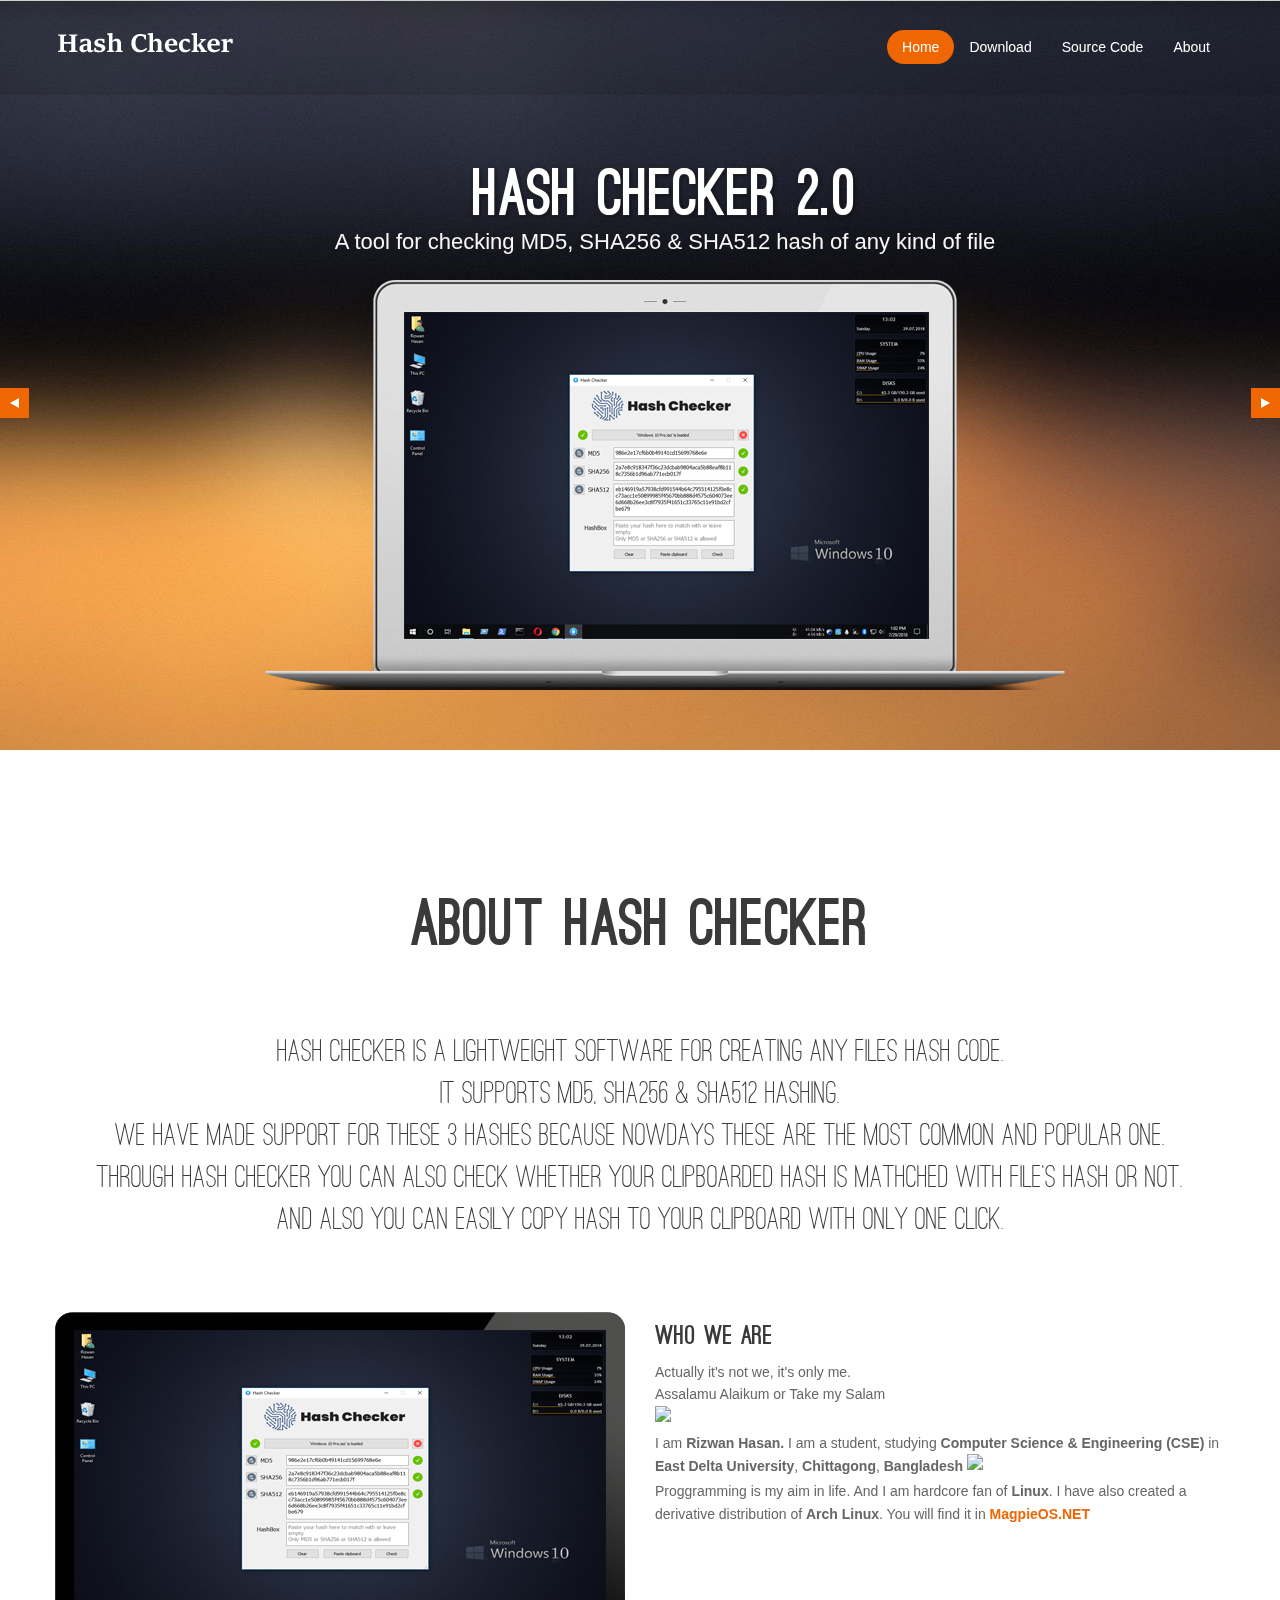
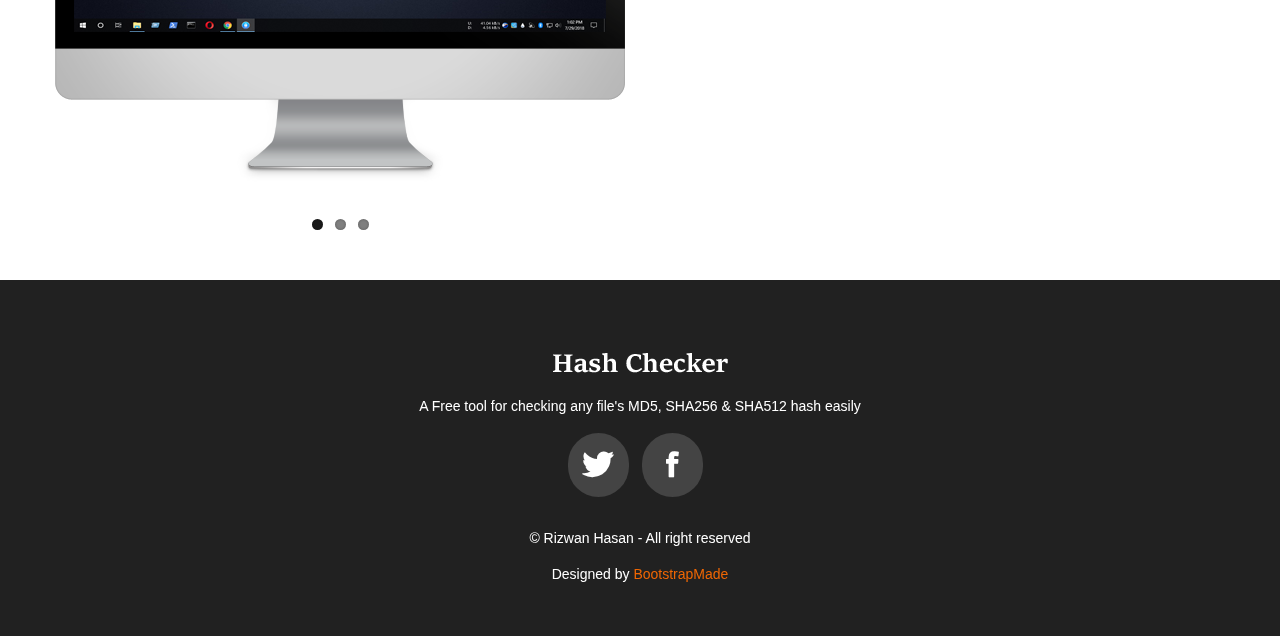
==== docs/index2.html @ f5c9257a "updated" ====
<!doctype html>
<html lang="en">

<head>
  <meta charset="utf-8">
  <title>Hash Checker - A Free tool for checking any file's hash code</title>
  <meta name="viewport" content="width=device-width, initial-scale=1.0">
  <meta name="description" content="">
  <meta name="author" content="">
  <!-- styles -->
  <link href="css/bootstrap.css" rel="stylesheet">
  <link href="css/bootstrap-responsive.css" rel="stylesheet">
  <link href="css/prettyPhoto.css" rel="stylesheet">
  <link href="font/stylesheet.css" rel="stylesheet">
  <link href="css/animate.css" rel="stylesheet">
  <link href="css/flexslider.css" rel="stylesheet">
  <link rel="stylesheet" media="screen" href="css/sequencejs.css">
  <link href="css/style.css" rel="stylesheet">
  <link href="color/default.css" rel="stylesheet">

  <!-- Fav and touch icons -->
  <link rel="apple-touch-icon-precomposed" sizes="144x144" href="ico/apple-touch-icon-144-precomposed.png">
  <link rel="apple-touch-icon-precomposed" sizes="114x114" href="ico/apple-touch-icon-114-precomposed.png">
  <link rel="apple-touch-icon-precomposed" sizes="72x72" href="ico/apple-touch-icon-72-precomposed.png">
  <link rel="apple-touch-icon-precomposed" href="ico/apple-touch-icon-57-precomposed.png">
  <link rel="shortcut icon" href="ico/favicon.ico">

</head>

<body>
  <header>

    <!-- start top -->
    <div id="topnav" class="navbar navbar-fixed-top default">
      <div class="navbar-inner">
        <div class="container">
          <div class="logo">
            <a class="brand" href="index.html"><img src="img/logo.png" alt=""></a>
          </div>
          <div class="navigation">
            <nav>
              <ul class="nav pull-right">
                <li class="current"><a href="#featured">Home</a></li>
                <!--<li><a href="#services">Services</a></li>-->
                <!--<li><a href="#works">Works</a></li>-->
                <!--<li><a href="#contact">Contact</a></li>-->
                <li class="dropdown">
                  <a href="https://github.com/Rizwan-Hasan/Hash-Checker/releases/tag/v2.0">Download</a>
                  <ul class="dropdown-menu">
                    <li><a href="https://sourceforge.net/projects/free-hash-checker/files/Hash-Checker_v2.1-Linux_64-bit.AppImage/download" class="external">Linux x64 (.AppImage)</a></li>
                    <li><a href="https://sourceforge.net/projects/free-hash-checker/files/Hash-Checker_v2.1-Windows_64-bit.exe/download" class="external">Windows x64 (.Exe)</a></li>
                    <li><a href="https://sourceforge.net/projects/free-hash-checker/files/Hash-Checker_2.1-amd64.deb/download" class="external">Ubuntu/Debian x64 (.deb)</a></li>
                    <li><a href="https://sourceforge.net/projects/free-hash-checker/files/Hash-Checker-2.1-1-x86_64.pkg.tar.xz/download" class="external">Arch Linux x64 (.pkg.tar.xz)</a></li>
                  </ul>
                </li>
                <li class="dropdown">
                  <a href="https://github.com/Rizwan-Hasan/Hash-Checker/">Source Code</a>
                  <ul class="dropdown-menu">
                    <li><a href="https://github.com/Rizwan-Hasan/Hash-Checker/" class="external">Fork on Github</a></li>
                    <li><a href="https://github.com/Rizwan-Hasan/Hash-Checker/archive/v2.1.zip" class="external">Download (.zip)</a></li>
                    <li><a href="https://github.com/Rizwan-Hasan/Hash-Checker/archive/v2.1.tar.gz" class="external">Download (.tar.gz)</a></li>
                  </ul>
                </li>
                <li><a href="#about">About</a></li>
              </ul>
            </nav>
          </div>
          <!--/.nav-collapse -->
        </div>
      </div>
    </div>
    <!-- end top -->
  </header>

  <!-- section featured -->
  <section id="featured">

    <!-- sequence slider -->
    <div id="sequence-theme">
      <img class="prev" src="img/bt-prev.png" alt="Previous">
      <img class="next" src="img/bt-next.png" alt="Next">
      <div class="container">
        <div class="row">
          <div class="span12">
            <div id="sequence">
              <ul>
                <li class="animate-in">
                  <div class="info letter-container">
                    <h2 class="fade">Hash Checker 2.0</h2>
                  </div>
                  <h4 class="subtitle">A tool for checking MD5, SHA256 & SHA512 hash of any kind of file</h4>
                  <div class="bottomup">
                    <img src="img/slider/parallax/img-1.png" alt="">
                  </div>
                </li>
                <li class="animate-in">
                  <div class="info letter-container">
                    <h2 class="fade">Free & Opensource</h2>
                  </div>
                  <h4 class="subtitle">Written in Python with PyQt5<br>Also source code is open for you</h4>
                  <div class="lefttop">
                    <img src="img/slider/parallax/img-2.png" alt="">
                  </div>
                </li>
                <li class="animate-in">
                  <div class="info letter-container">
                    <h2 class="fade">On Linux & Windows both platform</h2>
                  </div>
                  <h4 class="subtitle">Both platform's binary is available<br>Linux(.AppImage) and Windows(.EXE)</h4>
                  <div class="righttop">
                    <img src="img/slider/parallax/img-3.png" alt="">
                  </div>
                </li>
              </ul>
            </div>
          </div>
        </div>
      </div>
    </div>
    <!-- end sequence slider -->
  </section>
  <!-- end featured -->

  <!-- Section about -->
  <section id="about" class="section">
    <div class="gray-shadow">
    </div>
    <div class="container">
      <div class="row">
        <div class="span12">
          <div class="headline">
            <h3><span>About Hash Checker</span></h3>
          </div>
        </div>
      </div>
    </div>

    <div class="container">
      <div class="row">
        <div class="span12">
          <div class="section-intro">
            <p>
              Hash Checker is a lightweight software for creating any files hash code.<br>
              It supports MD5, SHA256 & SHA512 hashing.<br>
              We have made support for these 3 hashes because nowdays these are the most common and popular one.<br>
              Through Hash Checker you can also check whether your clipboarded hash is mathched with file's hash or not.<br>
              And also you can easily copy hash to your clipboard with only one click.
            </p>
          </div>
        </div>
      </div>
      <div class="row">
        <div class="span6">
          <div class="flexslider">
            <ul class="slides">
              <li>
                <img src="img/slider/flexslider/img-1.png" alt="">
              </li>
              <li>
                <img src="img/slider/flexslider/img-2.png" alt="">
              </li>
              <li>
                <img src="img/slider/flexslider/img-3.png" alt="">
              </li>
            </ul>
          </div>
        </div>
        <div class="span6">
          <h3>Who we are</h3>
          <p>
            Actually it's not we, it's only me.<br>
            Assalamu Alaikum or Take my Salam<br><img width="150px" src="img/Rizwan Hasan.jpg"/><br>
            I am <b>Rizwan Hasan.</b> I am a student, studying <b>Computer Science & Engineering (CSE)</b> in <b>East Delta University</b>, <b>Chittagong</b>, <b>Bangladesh</b> <img width="23px" src="img/bd_flag.png"/><br>
            Proggramming is my aim in life. And I am hardcore fan of <b>Linux</b>. I have also created a derivative distribution of <b>Arch Linux</b>. You will find it in <a href="http://magpieos.net"><b>MagpieOS.NET</b></a>
            <p>
              <!--
              <div class="dotted_line"></div>
              <h4>Expertise areas</h4>
              <label>Web design:</label>
              <div class="progress progress-striped progress-info active">
                <div class="bar bar80">
                </div>
              </div>
              <label>Wordpress :</label>
              <div class="progress progress-striped progress-warning active">
                <div class="bar bar60">
                </div>
              </div>
              <label>Photoshop :</label>
              <div class="progress progress-striped progress-danger active">
                <div class="bar bar40">
                </div>
              </div>
              <label>Ilustrator :</label>
              <div class="progress progress-striped progress-success active">
                <div class="bar bar20">
                </div>
              </div>
        </div>
    </div>
    -->
    </div>
  </section>
  <!-- end section about -->

  <!-- section services
  <section id="services" class="section parallax">
    <div class="container">
      <div class="row">
        <div class="span12">
          <div class="headline">
            <h3><span>Selecao services</span></h3>
          </div>
        </div>
        <div class="span12">
          <div class="section-intro">
            <p>
              Qui te reprimique scripserit, et zril ornatus duo, mei te habemus fastidii interpretaris. Mel eu vide pericula, te ius sint concludaturque. No quo tale vocibus.
            </p>
          </div>
        </div>
      </div>
      <div class="row">
        <div class="span3">
          <div class="well box aligncenter">
            <i class="icon-circled active icon-48 icon-group"></i>
            <h3> UI design</h3>
            <p>
              Lorem ipsum dolor sit amet, eum no latine delectus deserunt diam
            </p>
            <a href="#" class="btn btn-color">Learn more</a>
          </div>
        </div>
        <div class="span3">
          <div class="well box aligncenter">
            <i class="icon-circled icon-48 icon-thumbs-up"></i>
            <h3>Brand indentity</h3>
            <p>
              Lorem ipsum dolor sit amet, eum no latine delectus deserunt diam
            </p>
            <a href="#" class="btn btn-color">Learn more</a>
          </div>
        </div>
        <div class="span3">
          <div class="well box aligncenter">
            <i class="icon-circled icon-48 icon-beaker"></i>
            <h3>Web application</h3>
            <p>
              Lorem ipsum dolor sit amet, eum no latine delectus deserunt diam
            </p>
            <a href="#" class="btn btn-color">Learn more</a>
          </div>
        </div>
        <div class="span3">
          <div class="well box aligncenter">
            <i class="icon-circled icon-48 icon-twitter"></i>
            <h3>Social media</h3>
            <p>
              Lorem ipsum dolor sit amet, eum no latine delectus deserunt diam
            </p>
            <a href="#" class="btn btn-color">Learn more</a>
          </div>
        </div>
      </div>
    </div>
  </section>
 end section services -->

  <!-- section works
  <section id="works" class="section gray-bg">
    <div class="container">
      <div class="row">
        <div class="span12">
          <div class="headline">
            <h3><span>What we've done</span></h3>
          </div>
        </div>
        <div class="span12">
          <div class="section-intro">
            <p>
              Congue assentior eu vix. Iusto voluptaria vis te. Eos ea quot qualisque, usu an doming graeco vocent.
            </p>
          </div>
        </div>
        <div class="span12">
          <ul class="filter">
            <li class="all active"><a href="#" class="btn btn-color">All categories</a></li>
            <li class="web"><a href="#" class="btn btn-color">Web design</a></li>
            <li class="brand"><a href="#" class="btn btn-color">Brand identity</a></li>
            <li class="graphic"><a href="#" class="btn btn-color">Graphic design</a></li>
            <li class="photo"><a href="#" class="btn btn-color">Photography</a></li>
            <li class="ilustrator"><a href="#" class="btn btn-color">Ilustrator</a></li>
          </ul>
          <div class="row">
            <ul class="portfolio-area">
              <li class="portfolio-item2" data-id="id-0" data-type="web">
                <div class="thumb-wrapp">
                  <img src="img/portfolio/img1.jpg" class="folio-image" alt="">
                  <div class="folio-caption">
                    <h5>Portfolio name</h5>
                    <span class="folio-link">
									<a href="img/portfolio/big.jpg" data-pretty="prettyPhoto" title="zoom">
									<i class="icon-rounded  icon-32 icon-zoom-in"></i></a>
									<a href="#"><i class="icon-rounded  icon-32 icon-link"></i></a>
									</span>
                  </div>
                </div>
              </li>
              <li class="portfolio-item2" data-id="id-0" data-type="brand">
                <div class="thumb-wrapp">
                  <img src="img/portfolio/img2.jpg" class="folio-image" alt="">
                  <div class="folio-caption">
                    <h5>Portfolio name</h5>
                    <span class="folio-link">
									<a href="img/portfolio/big.jpg" data-pretty="prettyPhoto" title="zoom">
									<i class="icon-rounded  icon-32 icon-zoom-in"></i></a>
									<a href="#"><i class="icon-rounded  icon-32 icon-link"></i></a>
									</span>
                  </div>
                </div>
              </li>
              <li class="portfolio-item2" data-id="id-0" data-type="web">
                <div class="thumb-wrapp">
                  <img src="img/portfolio/img3.jpg" class="folio-image" alt="">
                  <div class="folio-caption">
                    <h5>Portfolio name</h5>
                    <span class="folio-link">
									<a href="img/portfolio/big.jpg" data-pretty="prettyPhoto" title="zoom">
									<i class="icon-rounded  icon-32 icon-zoom-in"></i></a>
									<a href="#"><i class="icon-rounded  icon-32 icon-link"></i></a>
									</span>
                  </div>
                </div>
              </li>
              <li class="portfolio-item2" data-id="id-0" data-type="graphic">
                <div class="thumb-wrapp">
                  <img src="img/portfolio/img4.jpg" class="folio-image" alt="">
                  <div class="folio-caption">
                    <h5>Portfolio name</h5>
                    <span class="folio-link">
									<a href="img/portfolio/big.jpg" data-pretty="prettyPhoto" title="zoom">
									<i class="icon-rounded  icon-32 icon-zoom-in"></i></a>
									<a href="#"><i class="icon-rounded  icon-32 icon-link"></i></a>
									</span>
                  </div>
                </div>
              </li>
              <li class="portfolio-item2" data-id="id-0" data-type="ilustrator">
                <div class="thumb-wrapp">
                  <img src="img/portfolio/img5.jpg" class="folio-image" alt="">
                  <div class="folio-caption">
                    <h5>Portfolio name</h5>
                    <span class="folio-link">
									<a href="img/portfolio/big.jpg" data-pretty="prettyPhoto" title="zoom">
									<i class="icon-rounded  icon-32 icon-zoom-in"></i></a>
									<a href="#"><i class="icon-rounded  icon-32 icon-link"></i></a>
									</span>
                  </div>
                </div>
              </li>
              <li class="portfolio-item2" data-id="id-0" data-type="brand">
                <div class="thumb-wrapp">
                  <img src="img/portfolio/img6.jpg" class="folio-image" alt="">
                  <div class="folio-caption">
                    <h5>Portfolio name</h5>
                    <span class="folio-link">
									<a href="img/portfolio/big.jpg" data-pretty="prettyPhoto" title="zoom">
									<i class="icon-rounded  icon-32 icon-zoom-in"></i></a>
									<a href="#"><i class="icon-rounded  icon-32 icon-link"></i></a>
									</span>
                  </div>
                </div>
              </li>
              <li class="portfolio-item2" data-id="id-0" data-type="photo">
                <div class="thumb-wrapp">
                  <img src="img/portfolio/img7.jpg" class="folio-image" alt="">
                  <div class="folio-caption">
                    <h5>Portfolio name</h5>
                    <span class="folio-link">
									<a href="img/portfolio/big.jpg" data-pretty="prettyPhoto" title="zoom">
									<i class="icon-rounded  icon-32 icon-zoom-in"></i></a>
									<a href="#"><i class="icon-rounded  icon-32 icon-link"></i></a>
									</span>
                  </div>
                </div>
              </li>
              <li class="portfolio-item2" data-id="id-0" data-type="photo">
                <div class="thumb-wrapp">
                  <img src="img/portfolio/img8.jpg" class="folio-image" alt="">
                  <div class="folio-caption">
                    <h5>Portfolio name</h5>
                    <span class="folio-link">
									<a href="img/portfolio/big.jpg" data-pretty="prettyPhoto" title="zoom">
									<i class="icon-rounded  icon-32 icon-zoom-in"></i></a>
									<a href="#"><i class="icon-rounded  icon-32 icon-link"></i></a>
									</span>
                  </div>
                </div>
              </li>
              <li class="portfolio-item2" data-id="id-0" data-type="brand">
                <div class="thumb-wrapp">
                  <img src="img/portfolio/img9.jpg" class="folio-image" alt="">
                  <div class="folio-caption">
                    <h5>Portfolio name</h5>
                    <span class="folio-link">
									<a href="img/portfolio/big.jpg" data-pretty="prettyPhoto" title="zoom">
									<i class="icon-rounded  icon-32 icon-zoom-in"></i></a>
									<a href="#"><i class="icon-rounded  icon-32 icon-link"></i></a>
									</span>
                  </div>
                </div>
              </li>
              <li class="portfolio-item2" data-id="id-0" data-type="photo">
                <div class="thumb-wrapp">
                  <img src="img/portfolio/img10.jpg" class="folio-image" alt="">
                  <div class="folio-caption">
                    <h5>Portfolio name</h5>
                    <span class="folio-link">
									<a href="img/portfolio/big.jpg" data-pretty="prettyPhoto" title="zoom">
									<i class="icon-rounded  icon-32 icon-zoom-in"></i></a>
									<a href="#"><i class="icon-rounded  icon-32 icon-link"></i></a>
									</span>
                  </div>
                </div>
              </li>
              <li class="portfolio-item2" data-id="id-0" data-type="graphic">
                <div class="thumb-wrapp">
                  <img src="img/portfolio/img11.jpg" class="folio-image" alt="">
                  <div class="folio-caption">
                    <h5>Portfolio name</h5>
                    <span class="folio-link">
									<a href="img/portfolio/big.jpg" data-pretty="prettyPhoto" title="zoom">
									<i class="icon-rounded  icon-32 icon-zoom-in"></i></a>
									<a href="#"><i class="icon-rounded  icon-32 icon-link"></i></a>
									</span>
                  </div>
                </div>
              </li>
              <li class="portfolio-item2" data-id="id-0" data-type="brand">
                <div class="thumb-wrapp">
                  <img src="img/portfolio/img12.jpg" class="folio-image" alt="">
                  <div class="folio-caption">
                    <h5>Portfolio name</h5>
                    <span class="folio-link">
									<a href="img/portfolio/big.jpg" data-pretty="prettyPhoto" title="zoom">
									<i class="icon-rounded  icon-32 icon-zoom-in"></i></a>
									<a href="#"><i class="icon-rounded  icon-32 icon-link"></i></a>
									</span>
                  </div>
                </div>
              </li>
            </ul>
          </div>
        </div>
      </div>
    </div>
  </section>
   section works -->

  <!-- section contact
  <section id="contact" class="section">
    <div class="container">
      <div class="row">
        <div class="span12">
          <div class="headline">
            <h3><span>Get in touch with us</span></h3>
          </div>
        </div>
        <div class="span12">
          <div class="section-intro">
            <p>
              Qui te reprimique scripserit, et zril ornatus duo, mei te habemus fastidii interpretaris. Mel eu vide pericula, te ius sint concludaturque. No quo tale vocibus.
            </p>
          </div>
        </div>
      </div>
      <div class="row">
        <div class="span6">
          <h4><i class="icon-circled icon-32 icon-envelope"></i> Contact form</h4>
      -->
          <!-- start contact form
          <div id="sendmessage">Your message has been sent. Thank you!</div>
          <div id="errormessage"></div>

          <form action="" method="post" role="form" class="contactForm">
            <div id="sendmessage">Your message has been sent. Thank you!</div>
            <div id="errormessage"></div>

            <ul class="contact-list">
              <li class="form-group">
                <input type="text" name="name" class="form_input" id="name" placeholder="Your Name" data-rule="minlen:4" data-msg="Please enter at least 4 chars">
                <div class="validation"></div>
                <li class="form-group">
                  <input type="email" class="form_input" name="email" id="email" placeholder="Your Email" data-rule="email" data-msg="Please enter a valid email">
                  <div class="validation"></div>
                </li>
                <li class="form-group">
                  <input type="text" class="form_input" name="subject" id="subject" placeholder="Subject" data-rule="minlen:4" data-msg="Please enter at least 8 chars of subject">
                  <div class="validation"></div>
                </li>

                <li class="form-group">
                  <textarea class="form_textarea" name="message" rows="12" data-rule="required" data-msg="Please write something for us" placeholder="Message"></textarea>
                  <div class="validation"></div>
                </li>
                <li class="last">
                  <button class="btn btn-large btn-theme" type="submit" id="send">Send a message</button>
                </li>
            </ul>
          </form>
           end contact form -->
<!--
        </div>
        <div class="span6">
          <h4><i class="icon-circled icon-32 icon-user"></i> Get in touch with us</h4>
          <p>
            Feel free to ask if you have any question regarding our services or if you just want to say Hello, we would love to hear from you.
          </p>
          <div class="dotted_line">
          </div>
          <p>
            <span><i class="icon-phone"></i> <strong>Phone:</strong> +6221 213 22 21 or +6221 213 22 22</span>
          </p>
          <p>
            <span><i class="icon-comment"></i> <strong>Skype:</strong> hello.selectro</span>
          </p>
          <p>
            <span><i class="icon-envelope-alt"></i> <strong>Email:</strong> info@yourdomain.com</span>
          </p>
          <div class="map-container">
            <div id="google-map" data-latitude="40.713417" data-longitude="-74.0092125"></div>
          </div>
        </div>
      </div>
    </div>
  </section>
   end section contact -->


  <footer>
    <div class="verybottom">
      <div class="container">
        <div class="row">
          <div class="span12">
            <div class="aligncenter">
              <div class="logo">
                <a class="brand" href="index.html">
								<img src="img/logo.png" alt="">
							</a>
              </div>
              <p>A Free tool for checking any file's MD5, SHA256 & SHA512 hash easily</p>
              <div class="social-links">
                <ul class="social-links">
                  <li><a href="https://twitter.com/Linux_Saikat" title="Twitter"><i class="icon-circled icon-64 icon-twitter"></i></a></li>
                  <li><a href="https://www.facebook.com/rizwan.hasan.106" title="Facebook"><i class="icon-circled icon-64 icon-facebook"></i></a></li>
                  <!--<li><a href="#" title="Google plus"><i class="icon-circled icon-64 icon-google-plus"></i></a></li>-->
                  <!--<li><a href="#" title="Linkedin"><i class="icon-circled icon-64 icon-linkedin"></i></a></li>-->
                  <!--<li><a href="#" title="Pinterest"><i class="icon-circled icon-64 icon-pinterest"></i></a></li>-->
                </ul>

              </div>

              <p>
                &copy; Rizwan Hasan - All right reserved
              </p>
              <div class="credits">
                <!--
                  All the links in the footer should remain intact.
                  You can delete the links only if you purchased the pro version.
                  Licensing information: https://bootstrapmade.com/license/
                  Purchase the pro version with working PHP/AJAX contact form: https://bootstrapmade.com/buy/?theme=Selecao
                -->
                Designed by <a href="https://bootstrapmade.com/">BootstrapMade</a>
              </div>
            </div>
          </div>
        </div>
      </div>
    </div>
  </footer>

  <!-- Javascript Library Files -->
  <script src="js/jquery.min.js"></script>
  <script src="js/jquery.easing.js"></script>
  <script src="js/bootstrap.js"></script>
  <script src="js/jquery.lettering.js"></script>
  <script src="js/parallax/jquery.parallax-1.1.3.js"></script>
  <script src="js/nagging-menu.js"></script>
  <script src="js/sequence.jquery-min.js"></script>
  <script src="js/sequencejs-options.sliding-horizontal-parallax.js"></script>
  <script src="js/portfolio/jquery.quicksand.js"></script>
  <script src="js/portfolio/setting.js"></script>
  <script src="js/jquery.scrollTo.js"></script>
  <script src="js/jquery.nav.js"></script>
  <script src="js/modernizr.custom.js"></script>
  <script src="js/prettyPhoto/jquery.prettyPhoto.js"></script>
  <script src="js/prettyPhoto/setting.js"></script>
  <script src="js/jquery.flexslider.js"></script>
  <script src="https://maps.googleapis.com/maps/api/js?key=AIzaSyD8HeI8o-c1NppZA-92oYlXakhDPYR7XMY"></script>

  <!-- Contact Form JavaScript File -->
  <script src="contactform/contactform.js"></script>

  <!-- Template Custom Javascript File -->
  <script src="js/custom.js"></script>

</body>

</html>
---- docs/css/prettyPhoto.css ----
div.pp_default .pp_top,div.pp_default .pp_top .pp_middle,div.pp_default .pp_top .pp_left,div.pp_default .pp_top .pp_right,div.pp_default .pp_bottom,div.pp_default .pp_bottom .pp_left,div.pp_default .pp_bottom .pp_middle,div.pp_default .pp_bottom .pp_right{height:13px}
div.pp_default .pp_top .pp_left{background:url(../images/prettyPhoto/default/sprite.png) -78px -93px no-repeat}
div.pp_default .pp_top .pp_middle{background:url(../images/prettyPhoto/default/sprite_x.png) top left repeat-x}
div.pp_default .pp_top .pp_right{background:url(../images/prettyPhoto/default/sprite.png) -112px -93px no-repeat}
div.pp_default .pp_content .ppt{color:#f8f8f8}
div.pp_default .pp_content_container .pp_left{background:url(../images/prettyPhoto/default/sprite_y.png) -7px 0 repeat-y;padding-left:13px}
div.pp_default .pp_content_container .pp_right{background:url(../images/prettyPhoto/default/sprite_y.png) top right repeat-y;padding-right:13px}
div.pp_default .pp_next:hover{background:url(../images/prettyPhoto/default/sprite_next.png) center right no-repeat;cursor:pointer}
div.pp_default .pp_previous:hover{background:url(../images/prettyPhoto/default/sprite_prev.png) center left no-repeat;cursor:pointer}
div.pp_default .pp_expand{background:url(../images/prettyPhoto/default/sprite.png) 0 -29px no-repeat;cursor:pointer;width:28px;height:28px}
div.pp_default .pp_expand:hover{background:url(../images/prettyPhoto/default/sprite.png) 0 -56px no-repeat;cursor:pointer}
div.pp_default .pp_contract{background:url(../images/prettyPhoto/default/sprite.png) 0 -84px no-repeat;cursor:pointer;width:28px;height:28px}
div.pp_default .pp_contract:hover{background:url(../images/prettyPhoto/default/sprite.png) 0 -113px no-repeat;cursor:pointer}
div.pp_default .pp_close{width:30px;height:30px;background:url(../images/prettyPhoto/default/sprite.png) 2px 1px no-repeat;cursor:pointer}
div.pp_default .pp_gallery ul li a{background:url(../images/prettyPhoto/default/default_thumb.png) center center #f8f8f8;border:1px solid #aaa}
div.pp_default .pp_social{margin-top:7px}
div.pp_default .pp_gallery a.pp_arrow_previous,div.pp_default .pp_gallery a.pp_arrow_next{position:static;left:auto}
div.pp_default .pp_nav .pp_play,div.pp_default .pp_nav .pp_pause{background:url(../images/prettyPhoto/default/sprite.png) -51px 1px no-repeat;height:30px;width:30px}
div.pp_default .pp_nav .pp_pause{background-position:-51px -29px}
div.pp_default a.pp_arrow_previous,div.pp_default a.pp_arrow_next{background:url(../images/prettyPhoto/default/sprite.png) -31px -3px no-repeat;height:20px;width:20px;margin:4px 0 0}
div.pp_default a.pp_arrow_next{left:52px;background-position:-82px -3px}
div.pp_default .pp_content_container .pp_details{margin-top:5px}
div.pp_default .pp_nav{clear:none;height:30px;width:110px;position:relative}
div.pp_default .pp_nav .currentTextHolder{font-family:Georgia;font-style:italic;color:#999;font-size:11px;left:75px;line-height:25px;position:absolute;top:2px;margin:0;padding:0 0 0 10px}
div.pp_default .pp_close:hover,div.pp_default .pp_nav .pp_play:hover,div.pp_default .pp_nav .pp_pause:hover,div.pp_default .pp_arrow_next:hover,div.pp_default .pp_arrow_previous:hover{opacity:0.7}
div.pp_default .pp_description{font-size:11px;font-weight:700;line-height:14px;margin:5px 50px 5px 0}
div.pp_default .pp_bottom .pp_left{background:url(../images/prettyPhoto/default/sprite.png) -78px -127px no-repeat}
div.pp_default .pp_bottom .pp_middle{background:url(../images/prettyPhoto/default/sprite_x.png) bottom left repeat-x}
div.pp_default .pp_bottom .pp_right{background:url(../images/prettyPhoto/default/sprite.png) -112px -127px no-repeat}
div.pp_default .pp_loaderIcon{background:url(../images/prettyPhoto/default/loader.gif) center center no-repeat}
div.light_rounded .pp_top .pp_left{background:url(../images/prettyPhoto/light_rounded/sprite.png) -88px -53px no-repeat}
div.light_rounded .pp_top .pp_right{background:url(../images/prettyPhoto/light_rounded/sprite.png) -110px -53px no-repeat}
div.light_rounded .pp_next:hover{background:url(../images/prettyPhoto/light_rounded/btnNext.png) center right no-repeat;cursor:pointer}
div.light_rounded .pp_previous:hover{background:url(../images/prettyPhoto/light_rounded/btnPrevious.png) center left no-repeat;cursor:pointer}
div.light_rounded .pp_expand{background:url(../images/prettyPhoto/light_rounded/sprite.png) -31px -26px no-repeat;cursor:pointer}
div.light_rounded .pp_expand:hover{background:url(../images/prettyPhoto/light_rounded/sprite.png) -31px -47px no-repeat;cursor:pointer}
div.light_rounded .pp_contract{background:url(../images/prettyPhoto/light_rounded/sprite.png) 0 -26px no-repeat;cursor:pointer}
div.light_rounded .pp_contract:hover{background:url(../images/prettyPhoto/light_rounded/sprite.png) 0 -47px no-repeat;cursor:pointer}
div.light_rounded .pp_close{width:75px;height:22px;background:url(../images/prettyPhoto/light_rounded/sprite.png) -1px -1px no-repeat;cursor:pointer}
div.light_rounded .pp_nav .pp_play{background:url(../images/prettyPhoto/light_rounded/sprite.png) -1px -100px no-repeat;height:15px;width:14px}
div.light_rounded .pp_nav .pp_pause{background:url(../images/prettyPhoto/light_rounded/sprite.png) -24px -100px no-repeat;height:15px;width:14px}
div.light_rounded .pp_arrow_previous{background:url(../images/prettyPhoto/light_rounded/sprite.png) 0 -71px no-repeat}
div.light_rounded .pp_arrow_next{background:url(../images/prettyPhoto/light_rounded/sprite.png) -22px -71px no-repeat}
div.light_rounded .pp_bottom .pp_left{background:url(../images/prettyPhoto/light_rounded/sprite.png) -88px -80px no-repeat}
div.light_rounded .pp_bottom .pp_right{background:url(../images/prettyPhoto/light_rounded/sprite.png) -110px -80px no-repeat}
div.dark_rounded .pp_top .pp_left{background:url(../images/prettyPhoto/dark_rounded/sprite.png) -88px -53px no-repeat}
div.dark_rounded .pp_top .pp_right{background:url(../images/prettyPhoto/dark_rounded/sprite.png) -110px -53px no-repeat}
div.dark_rounded .pp_content_container .pp_left{background:url(../images/prettyPhoto/dark_rounded/contentPattern.png) top left repeat-y}
div.dark_rounded .pp_content_container .pp_right{background:url(../images/prettyPhoto/dark_rounded/contentPattern.png) top right repeat-y}
div.dark_rounded .pp_next:hover{background:url(../images/prettyPhoto/dark_rounded/btnNext.png) center right no-repeat;cursor:pointer}
div.dark_rounded .pp_previous:hover{background:url(../images/prettyPhoto/dark_rounded/btnPrevious.png) center left no-repeat;cursor:pointer}
div.dark_rounded .pp_expand{background:url(../images/prettyPhoto/dark_rounded/sprite.png) -31px -26px no-repeat;cursor:pointer}
div.dark_rounded .pp_expand:hover{background:url(../images/prettyPhoto/dark_rounded/sprite.png) -31px -47px no-repeat;cursor:pointer}
div.dark_rounded .pp_contract{background:url(../images/prettyPhoto/dark_rounded/sprite.png) 0 -26px no-repeat;cursor:pointer}
div.dark_rounded .pp_contract:hover{background:url(../images/prettyPhoto/dark_rounded/sprite.png) 0 -47px no-repeat;cursor:pointer}
div.dark_rounded .pp_close{width:75px;height:22px;background:url(../images/prettyPhoto/dark_rounded/sprite.png) -1px -1px no-repeat;cursor:pointer}
div.dark_rounded .pp_description{margin-right:85px;color:#fff}
div.dark_rounded .pp_nav .pp_play{background:url(../images/prettyPhoto/dark_rounded/sprite.png) -1px -100px no-repeat;height:15px;width:14px}
div.dark_rounded .pp_nav .pp_pause{background:url(../images/prettyPhoto/dark_rounded/sprite.png) -24px -100px no-repeat;height:15px;width:14px}
div.dark_rounded .pp_arrow_previous{background:url(../images/prettyPhoto/dark_rounded/sprite.png) 0 -71px no-repeat}
div.dark_rounded .pp_arrow_next{background:url(../images/prettyPhoto/dark_rounded/sprite.png) -22px -71px no-repeat}
div.dark_rounded .pp_bottom .pp_left{background:url(../images/prettyPhoto/dark_rounded/sprite.png) -88px -80px no-repeat}
div.dark_rounded .pp_bottom .pp_right{background:url(../images/prettyPhoto/dark_rounded/sprite.png) -110px -80px no-repeat}
div.dark_rounded .pp_loaderIcon{background:url(../images/prettyPhoto/dark_rounded/loader.gif) center center no-repeat}
div.dark_square .pp_left,div.dark_square .pp_middle,div.dark_square .pp_right,div.dark_square .pp_content{background:#000}
div.dark_square .pp_description{color:#fff;margin:0 85px 0 0}
div.dark_square .pp_loaderIcon{background:url(../images/prettyPhoto/dark_square/loader.gif) center center no-repeat}
div.dark_square .pp_expand{background:url(../images/prettyPhoto/dark_square/sprite.png) -31px -26px no-repeat;cursor:pointer}
div.dark_square .pp_expand:hover{background:url(../images/prettyPhoto/dark_square/sprite.png) -31px -47px no-repeat;cursor:pointer}
div.dark_square .pp_contract{background:url(../images/prettyPhoto/dark_square/sprite.png) 0 -26px no-repeat;cursor:pointer}
div.dark_square .pp_contract:hover{background:url(../images/prettyPhoto/dark_square/sprite.png) 0 -47px no-repeat;cursor:pointer}
div.dark_square .pp_close{width:75px;height:22px;background:url(../images/prettyPhoto/dark_square/sprite.png) -1px -1px no-repeat;cursor:pointer}
div.dark_square .pp_nav{clear:none}
div.dark_square .pp_nav .pp_play{background:url(../images/prettyPhoto/dark_square/sprite.png) -1px -100px no-repeat;height:15px;width:14px}
div.dark_square .pp_nav .pp_pause{background:url(../images/prettyPhoto/dark_square/sprite.png) -24px -100px no-repeat;height:15px;width:14px}
div.dark_square .pp_arrow_previous{background:url(../images/prettyPhoto/dark_square/sprite.png) 0 -71px no-repeat}
div.dark_square .pp_arrow_next{background:url(../images/prettyPhoto/dark_square/sprite.png) -22px -71px no-repeat}
div.dark_square .pp_next:hover{background:url(../images/prettyPhoto/dark_square/btnNext.png) center right no-repeat;cursor:pointer}
div.dark_square .pp_previous:hover{background:url(../images/prettyPhoto/dark_square/btnPrevious.png) center left no-repeat;cursor:pointer}
div.light_square .pp_expand{background:url(../images/prettyPhoto/light_square/sprite.png) -31px -26px no-repeat;cursor:pointer}
div.light_square .pp_expand:hover{background:url(../images/prettyPhoto/light_square/sprite.png) -31px -47px no-repeat;cursor:pointer}
div.light_square .pp_contract{background:url(../images/prettyPhoto/light_square/sprite.png) 0 -26px no-repeat;cursor:pointer}
div.light_square .pp_contract:hover{background:url(../images/prettyPhoto/light_square/sprite.png) 0 -47px no-repeat;cursor:pointer}
div.light_square .pp_close{width:75px;height:22px;background:url(../images/prettyPhoto/light_square/sprite.png) -1px -1px no-repeat;cursor:pointer}
div.light_square .pp_nav .pp_play{background:url(../images/prettyPhoto/light_square/sprite.png) -1px -100px no-repeat;height:15px;width:14px}
div.light_square .pp_nav .pp_pause{background:url(../images/prettyPhoto/light_square/sprite.png) -24px -100px no-repeat;height:15px;width:14px}
div.light_square .pp_arrow_previous{background:url(../images/prettyPhoto/light_square/sprite.png) 0 -71px no-repeat}
div.light_square .pp_arrow_next{background:url(../images/prettyPhoto/light_square/sprite.png) -22px -71px no-repeat}
div.light_square .pp_next:hover{background:url(../images/prettyPhoto/light_square/btnNext.png) center right no-repeat;cursor:pointer}
div.light_square .pp_previous:hover{background:url(../images/prettyPhoto/light_square/btnPrevious.png) center left no-repeat;cursor:pointer}
div.facebook .pp_top .pp_left{background:url(../images/prettyPhoto/facebook/sprite.png) -88px -53px no-repeat}
div.facebook .pp_top .pp_middle{background:url(../images/prettyPhoto/facebook/contentPatternTop.png) top left repeat-x}
div.facebook .pp_top .pp_right{background:url(../images/prettyPhoto/facebook/sprite.png) -110px -53px no-repeat}
div.facebook .pp_content_container .pp_left{background:url(../images/prettyPhoto/facebook/contentPatternLeft.png) top left repeat-y}
div.facebook .pp_content_container .pp_right{background:url(../images/prettyPhoto/facebook/contentPatternRight.png) top right repeat-y}
div.facebook .pp_expand{background:url(../images/prettyPhoto/facebook/sprite.png) -31px -26px no-repeat;cursor:pointer}
div.facebook .pp_expand:hover{background:url(../images/prettyPhoto/facebook/sprite.png) -31px -47px no-repeat;cursor:pointer}
div.facebook .pp_contract{background:url(../images/prettyPhoto/facebook/sprite.png) 0 -26px no-repeat;cursor:pointer}
div.facebook .pp_contract:hover{background:url(../images/prettyPhoto/facebook/sprite.png) 0 -47px no-repeat;cursor:pointer}
div.facebook .pp_close{width:22px;height:22px;background:url(../images/prettyPhoto/facebook/sprite.png) -1px -1px no-repeat;cursor:pointer}
div.facebook .pp_description{margin:0 37px 0 0}
div.facebook .pp_loaderIcon{background:url(../images/prettyPhoto/facebook/loader.gif) center center no-repeat}
div.facebook .pp_arrow_previous{background:url(../images/prettyPhoto/facebook/sprite.png) 0 -71px no-repeat;height:22px;margin-top:0;width:22px}
div.facebook .pp_arrow_previous.disabled{background-position:0 -96px;cursor:default}
div.facebook .pp_arrow_next{background:url(../images/prettyPhoto/facebook/sprite.png) -32px -71px no-repeat;height:22px;margin-top:0;width:22px}
div.facebook .pp_arrow_next.disabled{background-position:-32px -96px;cursor:default}
div.facebook .pp_nav{margin-top:0}
div.facebook .pp_nav p{font-size:15px;padding:0 3px 0 4px}
div.facebook .pp_nav .pp_play{background:url(../images/prettyPhoto/facebook/sprite.png) -1px -123px no-repeat;height:22px;width:22px}
div.facebook .pp_nav .pp_pause{background:url(../images/prettyPhoto/facebook/sprite.png) -32px -123px no-repeat;height:22px;width:22px}
div.facebook .pp_next:hover{background:url(../images/prettyPhoto/facebook/btnNext.png) center right no-repeat;cursor:pointer}
div.facebook .pp_previous:hover{background:url(../images/prettyPhoto/facebook/btnPrevious.png) center left no-repeat;cursor:pointer}
div.facebook .pp_bottom .pp_left{background:url(../images/prettyPhoto/facebook/sprite.png) -88px -80px no-repeat}
div.facebook .pp_bottom .pp_middle{background:url(../images/prettyPhoto/facebook/contentPatternBottom.png) top left repeat-x}
div.facebook .pp_bottom .pp_right{background:url(../images/prettyPhoto/facebook/sprite.png) -110px -80px no-repeat}
div.pp_pic_holder a:focus{outline:none}
div.pp_overlay{background:#000;display:none;left:0;position:absolute;top:0;width:100%;z-index:9500}
div.pp_pic_holder{display:none;position:absolute;width:100px;z-index:10000}
.pp_content{height:40px;min-width:40px}
* html .pp_content{width:40px}
.pp_content_container{position:relative;text-align:left;width:100%}
.pp_content_container .pp_left{padding-left:20px}
.pp_content_container .pp_right{padding-right:20px}
.pp_content_container .pp_details{float:left;margin:10px 0 2px}
.pp_description{display:none;margin:0}
.pp_social{float:left;margin:0}
.pp_social .facebook{float:left;margin-left:5px;width:55px;overflow:hidden}
.pp_social .twitter{float:left}
.pp_nav{clear:right;float:left;margin:3px 10px 0 0}
.pp_nav p{float:left;white-space:nowrap;margin:2px 4px}
.pp_nav .pp_play,.pp_nav .pp_pause{float:left;margin-right:4px;text-indent:-10000px}
a.pp_arrow_previous,a.pp_arrow_next{display:block;float:left;height:15px;margin-top:3px;overflow:hidden;text-indent:-10000px;width:14px}
.pp_hoverContainer{position:absolute;top:0;width:100%;z-index:2000}
.pp_gallery{display:none;left:50%;margin-top:-50px;position:absolute;z-index:10000}
.pp_gallery div{float:left;overflow:hidden;position:relative}
.pp_gallery ul{float:left;height:35px;position:relative;white-space:nowrap;margin:0 0 0 5px;padding:0}
.pp_gallery ul a{border:1px rgba(0,0,0,0.5) solid;display:block;float:left;height:33px;overflow:hidden}
.pp_gallery ul a img{border:0}
.pp_gallery li{display:block;float:left;margin:0 5px 0 0;padding:0}
.pp_gallery li.default a{background:url(../images/prettyPhoto/facebook/default_thumbnail.gif) 0 0 no-repeat;display:block;height:33px;width:50px}
.pp_gallery .pp_arrow_previous,.pp_gallery .pp_arrow_next{margin-top:7px!important}
a.pp_next{background:url(../images/prettyPhoto/light_rounded/btnNext.png) 10000px 10000px no-repeat;display:block;float:right;height:100%;text-indent:-10000px;width:49%}
a.pp_previous{background:url(../images/prettyPhoto/light_rounded/btnNext.png) 10000px 10000px no-repeat;display:block;float:left;height:100%;text-indent:-10000px;width:49%}
a.pp_expand,a.pp_contract{cursor:pointer;display:none;height:20px;position:absolute;right:30px;text-indent:-10000px;top:10px;width:20px;z-index:20000}
a.pp_close{position:absolute;right:0;top:0;display:block;line-height:22px;text-indent:-10000px}
.pp_loaderIcon{display:block;height:24px;left:50%;position:absolute;top:50%;width:24px;margin:-12px 0 0 -12px}
#pp_full_res{line-height:1!important}
#pp_full_res .pp_inline{text-align:left}
#pp_full_res .pp_inline p{margin:0 0 15px}
div.ppt{color:#fff;display:none;font-size:17px;z-index:9999;margin:0 0 5px 15px}
div.pp_default .pp_content,div.light_rounded .pp_content{background-color:#fff}
div.pp_default #pp_full_res .pp_inline,div.light_rounded .pp_content .ppt,div.light_rounded #pp_full_res .pp_inline,div.light_square .pp_content .ppt,div.light_square #pp_full_res .pp_inline,div.facebook .pp_content .ppt,div.facebook #pp_full_res .pp_inline{color:#000}
div.pp_default .pp_gallery ul li a:hover,div.pp_default .pp_gallery ul li.selected a,.pp_gallery ul a:hover,.pp_gallery li.selected a{border-color:#fff}
div.pp_default .pp_details,div.light_rounded .pp_details,div.dark_rounded .pp_details,div.dark_square .pp_details,div.light_square .pp_details,div.facebook .pp_details{position:relative}
div.light_rounded .pp_top .pp_middle,div.light_rounded .pp_content_container .pp_left,div.light_rounded .pp_content_container .pp_right,div.light_rounded .pp_bottom .pp_middle,div.light_square .pp_left,div.light_square .pp_middle,div.light_square .pp_right,div.light_square .pp_content,div.facebook .pp_content{background:#fff}
div.light_rounded .pp_description,div.light_square .pp_description{margin-right:85px}
div.light_rounded .pp_gallery a.pp_arrow_previous,div.light_rounded .pp_gallery a.pp_arrow_next,div.dark_rounded .pp_gallery a.pp_arrow_previous,div.dark_rounded .pp_gallery a.pp_arrow_next,div.dark_square .pp_gallery a.pp_arrow_previous,div.dark_square .pp_gallery a.pp_arrow_next,div.light_square .pp_gallery a.pp_arrow_previous,div.light_square .pp_gallery a.pp_arrow_next{margin-top:12px!important}
div.light_rounded .pp_arrow_previous.disabled,div.dark_rounded .pp_arrow_previous.disabled,div.dark_square .pp_arrow_previous.disabled,div.light_square .pp_arrow_previous.disabled{background-position:0 -87px;cursor:default}
div.light_rounded .pp_arrow_next.disabled,div.dark_rounded .pp_arrow_next.disabled,div.dark_square .pp_arrow_next.disabled,div.light_square .pp_arrow_next.disabled{background-position:-22px -87px;cursor:default}
div.light_rounded .pp_loaderIcon,div.light_square .pp_loaderIcon{background:url(../images/prettyPhoto/light_rounded/loader.gif) center center no-repeat}
div.dark_rounded .pp_top .pp_middle,div.dark_rounded .pp_content,div.dark_rounded .pp_bottom .pp_middle{background:url(../images/prettyPhoto/dark_rounded/contentPattern.png) top left repeat}
div.dark_rounded .currentTextHolder,div.dark_square .currentTextHolder{color:#c4c4c4}
div.dark_rounded #pp_full_res .pp_inline,div.dark_square #pp_full_res .pp_inline{color:#fff}
.pp_top,.pp_bottom{height:20px;position:relative}
* html .pp_top,* html .pp_bottom{padding:0 20px}
.pp_top .pp_left,.pp_bottom .pp_left{height:20px;left:0;position:absolute;width:20px}
.pp_top .pp_middle,.pp_bottom .pp_middle{height:20px;left:20px;position:absolute;right:20px}
* html .pp_top .pp_middle,* html .pp_bottom .pp_middle{left:0;position:static}
.pp_top .pp_right,.pp_bottom .pp_right{height:20px;left:auto;position:absolute;right:0;top:0;width:20px}
.pp_fade,.pp_gallery li.default a img{display:none}
---- docs/font/stylesheet.css ----
/* Generated by Font Squirrel (http://www.fontsquirrel.com) on February 14, 2013 */



@font-face {
    font-family: 'ostrich_sans_roundedmedium';
    src: url('ostrich-rounded-webfont.eot');
    src: url('ostrich-rounded-webfont.eot?#iefix') format('embedded-opentype'),
         url('ostrich-rounded-webfont.woff') format('woff'),
         url('ostrich-rounded-webfont.ttf') format('truetype'),
         url('ostrich-rounded-webfont.svg#ostrich_sans_roundedmedium') format('svg');
    font-weight: normal;
    font-style: normal;

}




@font-face {
    font-family: 'ostrich_sansbold';
    src: url('ostrich-bold-webfont.eot');
    src: url('ostrich-bold-webfont.eot?#iefix') format('embedded-opentype'),
         url('ostrich-bold-webfont.woff') format('woff'),
         url('ostrich-bold-webfont.ttf') format('truetype'),
         url('ostrich-bold-webfont.svg#ostrich_sansbold') format('svg');
    font-weight: normal;
    font-style: normal;

}




@font-face {
    font-family: 'ostrich_sansblack';
    src: url('ostrich-black-webfont.eot');
    src: url('ostrich-black-webfont.eot?#iefix') format('embedded-opentype'),
         url('ostrich-black-webfont.woff') format('woff'),
         url('ostrich-black-webfont.ttf') format('truetype'),
         url('ostrich-black-webfont.svg#ostrich_sansblack') format('svg');
    font-weight: normal;
    font-style: normal;

}
---- docs/css/sequencejs.css ----
/* THEME STYLES */
#sequence-theme {
  max-width: 2560px;
  margin: 0 auto;
  position: relative;
  margin: 0 auto;
  margin-bottom:30px;
  overflow: hidden;
  -webkit-backface-visibility: hidden;
  /* prevent graphical glitches in WebKit browsers when using transitions */
}
#sequence-theme .next,
#sequence-theme .prev {
  color: white;
  cursor: pointer;
  display: none;
  font-size: 80px;
  font-weight: bold;
  position: absolute;
  padding:10px;
  top: 45%;
  height: 10px;
  width: 9px;
  z-index: 20;
	
  -webkit-transition-duration: 0.4s;
  -moz-transition-duration: 0.4s;
  -ms-transition-duration: 0.4s;
  -o-transition-duration: 0.4s;
  transition-duration: 0.4s;
}
#sequence-theme .prev {
  left: 0;
  position: absolute;
}
#sequence-theme .next {
  position: absolute;
  right: 0;
}
#sequence-theme .next:hover,
#sequence-theme .prev:hover {
  opacity: 1;
  -webkit-transform: scale(1.2);
  -moz-transform: scale(1.2);
  -ms-transform: scale(1.2);
  -o-transform: scale(1.2);
  transform: scale(1.2);
  -webkit-transition-duration: 0.4s;
  -moz-transition-duration: 0.4s;
  -ms-transition-duration: 0.4s;
  -o-transition-duration: 0.4s;
  transition-duration: 0.4s;
}
#sequence-theme #sequence li > * {
  position: absolute;
}
#sequence-theme #sequence {
  min-height: 500px;
  margin: 0 auto;
  position: relative;
  max-width: 1170px;
}

#sequence-theme .info {
  right: 150%;
  top: 0;
  width: 100%;
  text-align:center;
  z-index: 10;
  vertical-align: middle;
  -webkit-transition-duration: 4s;
  -moz-transition-duration: 4s;
  -ms-transition-duration: 4s;
  -o-transition-duration: 4s;
  transition-duration: 4s;
}
#sequence-theme .animate-in .info {
  right: 0;
  -webkit-transition-duration: 4s;
  -moz-transition-duration: 4s;
  -ms-transition-duration: 4s;
  -o-transition-duration: 4s;
  transition-duration: 4s;
}

#sequence-theme .subtitle {
  color: #fff;
  right: -100%;
  width: 100%;
  opacity: 0;
  margin-top:80px;
   -webkit-transition-duration: 4s;
  -moz-transition-duration: 4s;
  -ms-transition-duration: 4s;
  -o-transition-duration: 4s;
  transition-duration: 4s;
}
#sequence-theme .animate-in .subtitle {
  right: 0%;
  opacity: 1;
  -webkit-transition-duration: 0.5s;
  -moz-transition-duration: 0.5s;
  -ms-transition-duration: 0.5s;
  -o-transition-duration: 0.5s;
  transition-duration: 0.5s;
}

#sequence-theme .animate-out .info {
  right: -150%;
  -webkit-transition-duration: 4s;
  -moz-transition-duration: 4s;
  -ms-transition-duration: 4s;
  -o-transition-duration: 4s;
  transition-duration: 4s;
}
#sequence-theme .bottomup {
  bottom: -100%;
  width: 100%;
   text-align:center;
  margin:0 auto;
  top: 800px;
  z-index: 6;
  -webkit-transition-property: bottom top;
  -moz-transition-property: bottom top;
  -ms-transition-property: bottom top;
  -o-transition-property: bottom top;
  transition-property: bottom top;
}
#sequence-theme .animate-in .bottomup {
  bottom: 0%;
  top: 100px;
  text-align:center;
  margin:0 auto;
  margin-top:30px;
  -webkit-transition-duration: 4s;
  -moz-transition-duration: 4s;
  -ms-transition-duration: 4s;
  -o-transition-duration: 4s;
  transition-duration: 4s;

  -webkit-transition-property: bottom top -webkit-transform;
  -moz-transition-property: bottom top -moz-transform;
  -o-transition-property: bottom top -o-transform;
  -ms-transition-property: bottom top -ms-transform;
  transition-property: bottom top transform;
  z-index: 4;
}

#sequence-theme .lefttop {
  left: -100%;
  width: 100%;
  top: 800px;
  z-index: 6;
  -webkit-transition-property: left top;
  -moz-transition-property: left top;
  -ms-transition-property: left top;
  -o-transition-property: left top;
  transition-property: left top;
}
#sequence-theme .animate-in .lefttop {
  left: 0%;
  top: 100px;
  text-align:center;
  margin:0 auto;
  margin-top:30px;
  -webkit-transition-duration: 4s;
  -moz-transition-duration: 4s;
  -ms-transition-duration: 4s;
  -o-transition-duration: 4s;
  transition-duration: 4s;

  -webkit-transition-property: left top -webkit-transform;
  -moz-transition-property: left top -moz-transform;
  -o-transition-property: left top -o-transform;
  -ms-transition-property: left top -ms-transform;
  transition-property: left top transform;
  z-index: 4;
}

#sequence-theme .righttop {
  right: -100%;
  width: 100%;
  top: 800px;
  z-index: 6;
  -webkit-transition-property: right top -webkit-transform;
  -moz-transition-property: right top -moz-transform;
  -o-transition-property: right top -o-transform;
  -ms-transition-property: right top -ms-transform;
  transition-property: right top transform;
}
#sequence-theme .animate-in .righttop {
  right: 0%;
  top: 100px;
  text-align:center;
  margin:0 auto;
  margin-top:30px;
  -webkit-transition-duration: 4s;
  -moz-transition-duration: 4s;
  -ms-transition-duration: 4s;
  -o-transition-duration: 4s;
  transition-duration: 4s;

  -webkit-transition-property: right top -webkit-transform;
  -moz-transition-property: right top -moz-transform;
  -o-transition-property: right top -o-transform;
  -ms-transition-property: right top -ms-transform;
  transition-property: right top transform;
  z-index: 4;
}
#sequence-theme .animate-out .aeroplane {
  left: 70%;
  top: -900px;
  -webkit-transition-duration: 4s;
  -moz-transition-duration: 4s;
  -ms-transition-duration: 4s;
  -o-transition-duration: 4s;
  transition-duration: 4s;
  -webkit-transform: rotate(40deg);
  -moz-transform: rotate(40deg);
  -ms-transform: rotate(40deg);
  -o-transform: rotate(40deg);
  transform: rotate(40deg);
  -webkit-transition-property: left top -webkit-transform;
  -moz-transition-property: left top -moz-transform;
  -o-transition-property: left top -o-transform;
  -ms-transition-property: left top -ms-transform;
  transition-property: left top transform;
  z-index: 2;
}
#sequence-theme .sky {
  height: auto;
  width: 100%;
  left: -6%;
  opacity: 0;
  top: 0;
  vertical-align: middle;
  z-index: 1;
  -webkit-transition-property: left top;
  -moz-transition-property: left top;
  -ms-transition-property: left top;
  -o-transition-property: left top;
  transition-property: left top;
}
#sequence-theme .animate-in .sky {
  left: 0%;
  opacity: 1;
  top: 0;
  z-index: 1;
  -webkit-transition-duration: 4s;
  -moz-transition-duration: 4s;
  -ms-transition-duration: 4s;
  -o-transition-duration: 4s;
  transition-duration: 4s;
  -webkit-transition-property: left top;
  -moz-transition-property: left top;
  -ms-transition-property: left top;
  -o-transition-property: left top;
  transition-property: left top;
}
#sequence-theme .animate-out .sky {
  left: 6%;
  opacity: 0;
  top: 0;
  z-index: 1;
  -webkit-transition-duration: 4s;
  -moz-transition-duration: 4s;
  -ms-transition-duration: 4s;
  -o-transition-duration: 4s;
  transition-duration: 4s;
  -webkit-transition-property: left top;
  -moz-transition-property: left top;
  -ms-transition-property: left top;
  -o-transition-property: left top;
  transition-property: left top;
}
#sequence-theme .bottom-up {
  left: -30%;
  opacity: 0;
  max-width: 40%;
  top: 300px;
  z-index: 6;
  -webkit-transform-origin: 100%;
  -moz-transform-origin: 100%;
  -ms-transform-origin: 100%;
  -o-transform-origin: 100%;
  transform-origin: 100%;
  -webkit-transition-property: left top;
  -moz-transition-property: left top;
  -ms-transition-property: left top;
  -o-transition-property: left top;
  transition-property: left top;
}
#sequence-theme .animate-in .bottom-up {
  left: -15%;
  top: 300px;
  opacity: 1;
  z-index: 4;
  -webkit-transition-property: left top -webkit-transform;
  -moz-transition-property: left top -moz-transform;
  -o-transition-property: left top -o-transform;
  -ms-transition-property: left top -ms-transform;
  transition-property: left top transform;
  -webkit-transform-origin: 100%;
  -moz-transform-origin: 100%;
  -ms-transform-origin: 100%;
  -o-transform-origin: 100%;
  transform-origin: 100%;
  -webkit-transform: rotate(80deg);
  -moz-transform: rotate(80deg);
  -ms-transform: rotate(80deg);
  -o-transform: rotate(80deg);
  transform: rotate(80deg);
  -webkit-transition-duration: 4s;
  -moz-transition-duration: 4s;
  -ms-transition-duration: 4s;
  -o-transition-duration: 4s;
  transition-duration: 4s;
}
#sequence-theme .animate-out .bottom-up {
  left: -15%;
  opacity: 0;
  top: 300px;
  z-index: 2;
  -webkit-transition-property: left top -webkit-transform;
  -moz-transition-property: left top -moz-transform;
  -o-transition-property: left top -o-transform;
  -ms-transition-property: left top -ms-transform;
  transition-property: left top transform;
  -webkit-transform-origin: 100%;
  -moz-transform-origin: 100%;
  -ms-transform-origin: 100%;
  -o-transform-origin: 100%;
  transform-origin: 100%;
  -webkit-transform: rotate(200deg);
  -moz-transform: rotate(200deg);
  -ms-transform: rotate(200deg);
  -o-transform: rotate(200deg);
  transform: rotate(200deg);
  -webkit-transition-duration: 3s;
  -moz-transition-duration: 3s;
  -ms-transition-duration: 3s;
  -o-transition-duration: 3s;
  transition-duration: 3s;
}
#sequence-theme .sequence-fallback .animate-in .bottom-up {
  left: 20%;
  top: 200px;
}

#sequence ul {
	list-style:none;
}
---- docs/css/style.css ----
/*
  Theme Name: Selecao
  Theme URL: https://bootstrapmade.com/selecao-bootstrap-template/
  Author: BootstrapMade.com
  Author URL: https://bootstrapmade.com
*/

@import url('font-awesome.css');
/* ==== overwrite bootstrap standard ==== */
@import url('overwrite.css');


/* ==== additional style for bootstrap ==== */
.well.well-primary, .bg-primary, .box-primary {
	background: #009cea;
	color:#fff;
}
.well.well-success, .bg-success, .box-success {
	background: #7cbb00;
	color:#fff;
}
.well.well-warning, .bg-warning, .box-warning {
	background: #ffbb00;
	color:#fff;
}
.well.well-danger, .bg-danger, .box-danger  {
	background: #f65314;
	color:#fff;
}

iframe, embed, object {
	border:none;
}

.video-container,.embed-container 	{ position:relative; margin:0 0 15px 0;	padding-bottom:300px; padding-top:30px; height:0; overflow:hidden; border:1px solid #ccc; }
.video-container iframe,
.embed-container iframe,
.map-container iframe,
.map-container object,
.map-container embed,
.embed-container object,
.embed-container embed,
.video-container object,
.video-container embed 					{ position:absolute; top:0; left:0; width:100%; height:100%; }

#google-map {
  height: 315px;
  margin-bottom: 20px;
}

blockquote {
  display: inline-block;
  padding-left: 18px;
  padding-bottom: 0;
  font-size: 18px;
  line-height: 27px;
  margin-left: 0;
  margin-top: 0;
  margin-bottom: 0;
  border-left: 10px solid #000;
}

.container{
	padding: 0 20px 0 20px;
}

.row{
	margin-bottom:40px;
}

.row .row, .row-fluid .row{
	margin-bottom:0;
}

header{
	position:relative;
}

.navbar {
	padding:20px 0 20px;
}

.navbar .nav {
  margin: 10px 0 0 0;

}

.navbar .nav > li > a {
  float: none;
  color: #fff;
	line-height:1em;
  text-decoration: none;
  text-shadow:none;
   z-index:100;
	outline:0;
}

.navbar .nav > li > a:focus,
.navbar .nav > li > a:hover {
  text-decoration: none;
  color:#fff;
  background-color: transparent;
  -webkit-border-radius: 25px;
     -moz-border-radius: 25px;
          border-radius: 25px;
	-webkit-transition: all 0.2s ease;
	-moz-transition: all 0.2s ease-in-out;
	-o-transition: all 0.2s ease-in-out;
	-ms-transition: all 0.2s ease-in-out;
	transition: all 0.2s ease-in-out;
}

.navbar .nav > .current {
  color:#fff;
  -webkit-border-radius: 25px;
     -moz-border-radius: 25px;
          border-radius: 25px;
}

.navbar .nav > .current a:focus, .navbar .nav > .current a:hover  {
  color:#fff;
}

.navbar .nav li.dropdown > a:hover .caret {
  text-shadow: none;
}

.navbar .nav li.dropdown > .dropdown-toggle .caret {
  text-shadow: none;
}

.navbar .nav li.dropdown.open > .dropdown-toggle,
.navbar .nav li.dropdown.active > .dropdown-toggle,
.navbar .nav li.dropdown.open.active > .dropdown-toggle {
  color: #fff;
  background-color: #cc3333;
}

.navbar .nav li.dropdown.open > .dropdown-toggle .caret,
.navbar .nav li.dropdown.active > .dropdown-toggle .caret,
.navbar .nav li.dropdown.open.active > .dropdown-toggle .caret {
  border-top-color: #ffffff;
  border-bottom-color: #ffffff;
}

.dropdown-menu li > a:hover,
.dropdown-menu li > a:focus,
.dropdown-submenu:hover > a {
  color: #ffffff;
  text-shadow:none;
  text-decoration: none;
}

ul.nav li ul.dropdown-menu {
	margin-top:20px;
}

.default {
	background:url(../img/nav-default-bg.png) repeat;
}

.fixed {
  position: fixed;
  background:#2f3040;
  top:0;
  left: 0;
  width: 100%;
  box-shadow: 0 0 40px #222;
  -webkit-box-shadow: 0 0 40px #222;
  -moz-box-shadow: 0 0 40px #222;
}

nav select {
	display:none;
}

/* ==== general style ==== */
.fade{
    position: relative;
	opacity:1;
}
section {
	padding:120px 0 40px 0;
}

/* ==== general main content style ==== */
#maincontent.section {
	padding:30px 0 40px 0;
}

/* ==== headline ==== */

.headline {
	text-align:center;
	width:100%;
}

.headline h3{
	font-family: 'ostrich_sansblack';
	text-transform:uppercase;
	padding:0;
	margin:20px 0 30px 0;
	font-size:64px;
	text-align:center;
	text-shadow: 0 1px 0 #ffffff;
}

/* ==== divider ==== */
.solid_line {
  padding:0;
  margin:20px 0 20px 0;
  width:100%;
  height:1px;
  border-top: 1px solid #eeeeee;
}

.dotted_line {
  padding:0;
  margin:20px 0 20px 0;
  width:100%;
  height:1px;
  border-bottom: 1px dotted #eeeeee;
}


/* Bootstrap code examples
-------------------------------------------------- */

/* Base class */
.bs-docs-example {
  position: relative;
  margin: 15px 0;
  padding: 39px 19px 14px;
  *padding-top: 19px;
  background-color: #fff;
  border: 1px solid #ddd;
  -webkit-border-radius: 0;
     -moz-border-radius: 0;
          border-radius: 0;
	overflow:hidden;
}

/* Echo out a label for the example */
.bs-docs-example:after {
  content: "Example";
  position: absolute;
  top: -1px;
  left: -1px;
  padding: 3px 7px;
  font-size: 12px;
  font-weight: bold;
  background-color: #f5f5f5;
  border: 1px solid #ddd;
  color: #9da0a4;
  -webkit-border-radius: 0;
     -moz-border-radius: 0;
          border-radius: 0;
}

/* Remove spacing between an example and it's code */
.bs-docs-example + .prettyprint {
  margin-top: -20px;
  padding-top: 15px;
}

/* Tweak examples
------------------------- */
.bs-docs-example > p:last-child {
  margin-bottom: 0;
}
.bs-docs-example .table,
.bs-docs-example .progress,
.bs-docs-example .well,
.bs-docs-example .alert,
.bs-docs-example .hero-unit,
.bs-docs-example .pagination,
.bs-docs-example .navbar,
.bs-docs-example > .nav,
.bs-docs-example blockquote {
  margin-bottom: 5px;
}
.bs-docs-example .pagination {
  margin-top: 0;
}
.bs-navbar-top-example,
.bs-navbar-bottom-example {
  z-index: 1;
  padding: 0;
  height: 90px;
  overflow: hidden; /* cut the drop shadows off */
}
.bs-navbar-top-example .navbar-fixed-top,
.bs-navbar-bottom-example .navbar-fixed-bottom {
  margin-left: 0;
  margin-right: 0;
}
.bs-navbar-top-example {
  -webkit-border-radius: 0;
     -moz-border-radius: 0;
          border-radius: 0;
}
.bs-navbar-top-example:after {
  top: auto;
  bottom: -1px;
  -webkit-border-radius: 0;
     -moz-border-radius: 0;
          border-radius: 0;
}
.bs-navbar-bottom-example {
  -webkit-border-radius: 0;
     -moz-border-radius: 0;
          border-radius: 0;
}
.bs-navbar-bottom-example .navbar {
  margin-bottom: 0;
}
form.bs-docs-example {
  padding-bottom: 19px;
}

/* Images */
.bs-docs-example-images img {
  margin: 10px;
  display: inline-block;
}

/* Tooltips */
.bs-docs-tooltip-examples {
  text-align: center;
  margin: 0 0 10px;
  list-style: none;
}
.bs-docs-tooltip-examples li {
  display: inline;
  padding: 0 10px;
}

/* Popovers */
.bs-docs-example-popover {
  padding-bottom: 24px;
  background-color: #f9f9f9;
}
.bs-docs-example-popover .popover {
  position: relative;
  display: block;
  float: left;
  width: 260px;
  margin: 20px;
}

/* scroll to top */
.scrollup{
    width:40px;
    height:40px;
    opacity:0.3;
    position:fixed;
    bottom:20px;
    right:20px;
    display:none;
    text-indent:-9999px;
    background: url(../img/totop.png) no-repeat;
}

.scrollup:hover {
	opacity:1;
}


/* progress bar */

.bar.bar80 {
	width:80%;
}
.bar.bar70 {
	width:70%;
}
.bar.bar65 {
	width:65%;
}
.bar.bar60 {
	width:60%;
}
.bar.bar55 {
	width:55%;
}
.bar.bar50 {
	width:50%;
}
.bar.bar45 {
	width:45%;
}
.bar.bar40 {
	width:40%;
}
.bar.bar40 {
	width:40%;
}
.bar.bar35 {
	width:35%;
}
.bar.bar30 {
	width:30%;
}
.bar.bar25 {
	width:25%;
}
.bar.bar20 {
	width:20%;
}
.bar.bar15 {
	width:15%;
}
.bar.bar10 {
	width:10%;
}

/* ============ font awesome icons ===================== */

ul.the-icons {
	list-style:none;
	margin-left:0;
}

[class^="icon-"],
[class*=" icon-"] {
    float:none;

}

.icon-square,
.icon-rounded,
.icon-plain,
.icon-circled {
    margin: 10px 10px 10px 0;
    display: inline-block !important;
    text-align: center !important;
    color: #fff;
    width: 18px;
    height: 18px;
	padding:3px;
    font-size: 12px;
    line-height: 18px;
    text-shadow:none;
    cursor: pointer;
}

.icon-rounded  {
    background-color: #444;
    border-radius: 4px;
    -moz-border-radius: 4px;
    -webkit-border-radius: 4px;
}

.icon-circled {
    background-color: #444;
    border-radius: 10px;
    -moz-border-radius: 10px;
    -webkit-border-radius: 10px;
}
.icon-square {
    background-color: #444;
}
.icon-plain {
    width: 48px;
    height: 48px;
    font-size: 47px;
    line-height: 50px;
    color: #444;
    text-shadow: 1px 1px 1px #FFF;
}

.icon-plain:hover { color: #777; }

/* circled radius */
.icon-circled {
    border-radius: 24px;
    -moz-border-radius: 24px;
    -webkit-border-radius: 24px;
}
.icon-64.icon-circled {
    border-radius: 32px;
    -moz-border-radius: 32px;
    -webkit-border-radius: 32px;
}
.icon-128.icon-circled {
    border-radius: 64px;
    -moz-border-radius: 64px;
    -webkit-border-radius: 64px;
}

.icon-light {
    background-color: #F5F5F5;
    color: #444;
    text-shadow: 1px 1px 1px #fff;
    box-shadow: inset 0 0 15px rgba(0,0,0,0.2);
    -moz-box-shadow: inset 0 0 15px rgba(0,0,0,0.2);
    -webkit-box-shadow: inset 0 0 15px rgba(0,0,0,0.2);
}


.icon-rounded:hover,
.icon-circled:hover {
    color: #fff;
    text-shadow: none;
    box-shadow: 0 0 0 rgba(0,0,0,0.2);
    -moz-box-shadow: 0 0 0 rgba(0,0,0,0.2);
    -webkit-box-shadow: 0 0 0 rgba(0,0,0,0.2);
}

.demoicon [class^="icon-"],
.demoicon [class*=" icon-"],
[class^="icon-"].left,
[class*=" icon-"].left {
    float:left;
}
[class^="icon-"].active:hover,
[class*=" icon-"].active:hover {
    background-color: rgba(0, 0, 0, 0.75);
}
[class^="icon-"],
[class*=" icon-"] {
  margin-top: 1px;
  margin-right: .3em;
}

/* custom size */
.icon-32 {
    width: 24px;
    height: 24px;
	padding:4px;
    font-size: 16px;
    line-height: 24px;
}
.icon-48 {
    width: 32px;
    height: 32px;
	padding:8px;
    font-size: 28px;
    line-height: 30px;
}
.icon-64 {
    width: 40px;
    height: 40px;
	padding:12px;
    font-size: 30px;
    line-height: 40px;
}
.icon-128 {
    width: 56px;
    height: 56px;
	padding:36px;
    font-size: 54px;
    line-height: 60px;
}


/* ================= featured ========================== */

section#featured {
	background: #000 url(../img/bg/bg-1.jpg) 50% 0 no-repeat;
	position:relative;
	width:100%;
	height:auto;
	margin:0;
	padding:140px 0 30px;
}

@media (min-width: 1024px) {
	section#featured {
		background-attachment: fixed;
	}
}

section#featured  {
	text-align:center;
}
section#featured h2  {
	color:#fff;
	font-size:64px;
}

section#featured .inner-heading h2 {
	margin-bottom:-20px;
}

section#featured h4.subtitle  {
	font-family: Arial, Tahoma, Verdana, Sans-serif;
	text-transform:none;
	color:#f8f8f8;
}

section#featured p  {
	color:#f8f8f8;
}


/* section intro */

.section-intro{
	text-align:center;
	margin-bottom:20px;
}

.section-intro p{
	font-size: 32px;
	font-family: 'ostrich_sans_roundedmedium';
	line-height:42px;
	color: #3a3a3a;
	font-weight:300;
}

/* boxed */


.boxed h3{
	margin-bottom:0;
}

.boxed h4{
	color:#a9a9a5;
	font-size: 20px;
	text-shadow: 0 1px 0 #ffffff;
	margin-bottom:10px;
}

.offer-box{
	width:20.95%;
	padding:2%;
	float:left;
	background:#000000;
	border-left:1px solid #fff;
	color:#cbcbcb;
}

.offer-box h3, .offer-box h4{
	color:#fff;
	border-bottom:1px solid #fff;
	padding-bottom:15px;
}

.offer-box-first{
	border-left:none;
}

.special-box{
	color:#fcfcfc;
	position:relative;
	border-left:none;
}

.special-box:after{
	content:"";
	display:block; /* reduce the damage in FF3.0 */
	position:absolute;
	top:0;
	right:-40px;
	width:0;
	height:0;
	border-width:0 0 30px 40px ;
	border-style:solid;
}


/* ================= About ============================= */

.ri-grid{
	margin: 0 auto 30px;
	position: relative;
	height: auto;
}

.ri-grid ul {
	list-style: none;
	display: block;
	width: 100%;
	margin: 0;
	padding: 0;
}

/* Clear floats by Nicolas Gallagher: http://nicolasgallagher.com/micro-clearfix-hack/ */

.ri-grid ul:before,
.ri-grid ul:after{
	content: '';
    display: table;
}

.ri-grid ul:after {
    clear: both;
}

.ri-grid ul {
    zoom: 1; /* For IE 6/7 (trigger hasLayout) */
}

.ri-grid ul li {
	-webkit-perspective: 400px;
	-moz-perspective: 400px;
	-o-perspective: 400px;
	-ms-perspective: 400px;
	perspective: 400px;
	margin: 0;
	padding: 0;
	float: left;
	position: relative;
	display: block;
	overflow: hidden;
	background: #000;
}

.ri-grid ul li a{
	display: block;
	outline: none;
	position: absolute;
	left: 0;
	top: 0;
	width: 100%;
	height: 100%;
	-webkit-backface-visibility: hidden;
	-moz-backface-visibility: hidden;
	-o-backface-visibility: hidden;
	-ms-backface-visibility: hidden;
	backface-visibility: hidden;
	-webkit-transform-style: preserve-3d;
	-moz-transform-style: preserve-3d;
	-o-transform-style: preserve-3d;
	-ms-transform-style: preserve-3d;
	transform-style: preserve-3d;
	-webkit-background-size: 100% 100%;
	-moz-background-size: 100% 100%;
	background-size: 100% 100%;
	background-position: center center;
	background-repeat: no-repeat;
	background-color: #333;
	-webkit-box-sizing: content-box;
	-moz-box-sizing: content-box;
	box-sizing: content-box;
}

/* Grid wrapper sizes */
.ri-grid-size-1{
	width: 55%;
}
.ri-grid-size-2{
	width: 100%;
}
.ri-grid-size-3{
	width: 100%;
	margin-top: 0px;
}

/* Shadow style */
.ri-shadow:after,
.ri-shadow:before{
	content: "";
	position: absolute;
	z-index: -2;
	bottom: 15px;
	left: 10px;
	width: 50%;
	height: 20%;
	max-width: 300px;
	max-height: 100px;
	box-shadow: 0 15px 10px rgba(0, 0, 0, 0.7);
	-webkit-transform: rotate(-3deg);
	-moz-transform: rotate(-3deg);
	-ms-transform: rotate(-3deg);
	-o-transform: rotate(-3deg);
	transform: rotate(-3deg);
}
.ri-shadow:after{
	right: 10px;
	left: auto;
	-webkit-transform: rotate(3deg);
	-moz-transform: rotate(3deg);
	-ms-transform: rotate(3deg);
	-o-transform: rotate(3deg);
	transform: rotate(3deg);
}

.ri-grid-loading:after,
.ri-grid-loading:before{
	display: none;
}

.ri-loading-image{
	display: none;
}

.ri-grid-loading .ri-loading-image{
	position: relative;
	width: 30px;
	height: 30px;
	left: 50%;
	margin: 100px 0 0 -15px;
	display: block;
}

/* carousel slider */

/* ================= services ============================ */
section#services {
	background: #000 url(../img/bg/bg-1.jpg) 50% 0 no-repeat;
	width:100%;
	height:auto;
	margin:0;
}

@media (min-width: 1024px) {
	section#services {
		background-attachment: fixed;
	}
}

#services .headline h3 {
	color:#fff;
}

#services .section-intro p {
	color:#f8f8f8;
}

.service-intro{
	width:100%;
	margin:30px 0 30px 0;
	padding-top:20px;
	text-align:center;
}

.service-intro h3{
	font-size:64px;
	margin-bottom:0;
}

/*========== works ==================*/

ul.filter {
	margin:20px 0 40px 0;
	float:left;
	list-style:none;
}

ul.filter li{
	float:left;
	margin-right:10px;
}

ul.filter li.active a {
	background:#333;
}

ul.filter li a{
	text-shadow:none;
}




.portfolio-area{
	float: left;
	width:100%;
	margin:0 0 0 15px;
	padding:0;
}

.portfolio-area li{
	float: left;
	list-style:none;
	margin:0 15px 30px 15px;
	padding:0;
}

.thumb-wrapp{
	width:270px;
	height:180px;
	position:relative;
	text-shadow:none;
	color:#fdfdfd;
  -webkit-border-radius: 4px;
     -moz-border-radius: 4px;
          border-radius: 4px;
}

.folio-image{
	width:270px;
	height:180px;
	position:absolute;
	z-index:9;
	bottom:0;
-webkit-border-top-left-radius: 4px;
-webkit-border-top-right-radius: 4px;
-moz-border-radius-topleft: 4px;
-moz-border-radius-topright: 4px;
border-top-left-radius: 4px;
border-top-right-radius: 4px;
}


.folio-caption{
	position:absolute;
	text-shadow:none;
	width:270px;
	bottom:0;
-webkit-border-bottom-right-radius: 4px;
-webkit-border-bottom-left-radius: 4px;
-moz-border-radius-bottomright: 4px;
-moz-border-radius-bottomleft: 4px;
border-bottom-right-radius: 4px;
border-bottom-left-radius: 4px;
}

.folio-caption h5{
	float:left;
	color:#fff;
	text-shadow:none;
	margin:20px 0 0 10px;
}

.folio-caption .folio-link{
	float:right;
	padding-top:10px;
}

.folio-caption .folio-link a{
	margin:10px 5px 10px 0;
}

/* ============== contact ==================== */
ul.contact-list{
	list-style:none;
	margin:0;
	padding:0;
}

ul.contact-list li{
	list-style:none;
	margin:0 0 20px 0;
	padding:0;
}

ul.contact-list li input.form_input,ul.contact-list li textarea.form_textarea {
	width: 100%;
	padding:10px 5px;
  -webkit-border-radius: 4px;
  -moz-border-radius: 4px;
  border-radius: 4px;
}

ul.contact-list li.last{
	margin-bottom:0;
}

ul.contact-list li label{
	font-size:14px;
	margin-bottom:10px;
}

.validation {
  color: red;
  display:none;
  margin: 0;
  font-weight:400;
  font-size:13px;
}

#sendmessage {
  color: green;
  border:1px solid green;
  display:none;
  text-align:center;
  padding:15px;
  font-weight:600;
  margin-bottom:15px;
}

#errormessage {
  color: red;
  display:none;
  border:1px solid red;
  text-align:center;
  padding:15px;
  font-weight:600;
  margin-bottom:15px;
}

#sendmessage.show, #errormessage.show, .show {
	display:block;
}

/* ================= bottom ========================== */

section#bottom {
	background: url(../img/bg/bg-1.jpg) 50% 0 no-repeat;
	width:100%;
	height:auto;
	margin:0;
	padding:40px 0 30px;
}

@media (min-width: 1024px) {
	section#bottom {
		background-attachment: fixed;
	}
}

/* twitter */
.tweet {
	overflow:hidden;
	padding:10px;
	color:#fff;
	font-size:34px;
}



.tweet ul {
	list-style:none;
}

#bottom .icon-twitter {
	color:#fff;
}

.tweet .tweet_time a:hover {
	text-decoration:none;
}

/* Footer */

footer{
	float:left;
	width:100%;
	background:#212121;
	color:#fff;
	margin:0;
	padding:40px 0 0 0;
}

footer .verybottom {
	padding:30px 0 10px 0;
}

.tabbable{
	padding:0;
}

.gray-shadow{
	background:url(../img/gray-gradient.png) repeat-x top left;
	width:100%;
	height:30px;
	position:absolute;
	top:0;
	left:0;
}

.video{
	border:none;
	width:100%;
	height:280px;
}

.thumbnail{
	background:#fff;
}

img.pull-left{
	margin:0 20px 20px 0;
}


/* social links */
.social-links {
	list-style:none;
	margin:0;
	margin-bottom:20px;
}
.social-links li {
	display:inline;
}
.social-links li a {
	margin:0;
}
.social-links li {
	margin:0;
}
.social-links li a:hover {
	text-decoration:none;
}


/* ===================== Components ==========================*/

/* demo class */
.demobutton a {
	margin-bottom:10px;
}


/* tab */
.nav-tabs {
	margin:0;
}
.nav-tabs > li > a {
	font-weight:bold;
}
.tab-content {
	border:1px solid #ddd;
	border-top:none;
	padding: 10px;

}

/* accordion */

.accordion-heading {
	background:#f8f8f8;
}

.accordion-heading a {
	font-weight:bold;
	color:#444;
}
.accordion-heading a:hover {
	text-decoration:none;
}
.accordion-heading {
  	border-bottom: 0;
}

.accordion-heading .accordion-toggle {
  	display: block;
  	padding: 8px 15px;
	text-decoration: none;
}

.accordion-heading .accordion-toggle i {
  	margin-right: 10px;
}

.accordion-heading .active{
	background:#fff;
}


.accordion-toggle {
  	cursor: pointer;
}

.accordion-inner {
  	padding: 9px 15px;
  	border-top: 1px solid #eee;
}

/* Align center */
.aligncenter{
	margin:0 auto;
	text-align:center;
}

.aligncenter i {
	text-align:center;
}

.aligncenter img, img.aligncenter{
	margin-bottom:20px;
}


/* spacer */

.botspacer30{
	margin-bottom:30px;
}


.letter-container h2 span {
	font-size: 64px;
	text-transform:uppercase;
	font-weight:400;
	-ms-filter: "progid:DXImageTransform.Microsoft.Alpha(Opacity=90)";
	filter: alpha(opacity=90);
	color: #fff;
   	opacity: 1;
   	text-shadow: 0px 0px 2px #444, 1px 1px 4px rgba(0,0,0,0.7);
	-webkit-transition: all 0.3s linear;
	-moz-transition: all 0.3s linear;
	-o-transition: all 0.3s linear;
	-ms-transition: all 0.3s linear;
	transition: all 0.3s linear;
	-webkit-animation: sharpen 0.6s linear backwards;
	-moz-animation: sharpen 0.6s linear backwards;
	-ms-animation: sharpen 0.6s linear backwards;
	animation: sharpen 0.6s linear backwards;
}

.letter-container h2 span:nth-child(1) {
	-webkit-animation-delay: 1.2s;
	-moz-animation-delay: 1.2s;
	-ms-animation-delay: 1.2s;
	animation-delay: 1.2s;
}
.letter-container h2 span:nth-child(2) {
	-webkit-animation-delay: 0.1s;
	-moz-animation-delay: 0.1s;
	-ms-animation-delay: 0.1s;
	animation-delay: 0.1s;
}
.letter-container h2 span:nth-child(3) {
	-webkit-animation-delay: 1s;
	-moz-animation-delay: 1s;
	-ms-animation-delay: 1s;
	animation-delay: 1s;
}
.letter-container h2 span:nth-child(4) {
	-webkit-animation-delay: 0.3s;
	-moz-animation-delay: 0.3s;
	-ms-animation-delay: 0.3s;
	animation-delay: 0.3s;
}
.letter-container h2 span:nth-child(5) {
	-webkit-animation-delay: 1.2s;
	-moz-animation-delay: 1.2s;
	-ms-animation-delay: 1.2s;
	animation-delay: 1.2s;
}
.letter-container h2 span:nth-child(6) {
	-webkit-animation-delay: 0.5s;
	-moz-animation-delay: 0.5s;
	-ms-animation-delay: 0.5s;
	animation-delay: 0.5s;
}
.letter-container h2 span:nth-child(7) {
	-webkit-animation-delay: 1.4s;
	-moz-animation-delay: 1.4s;
	-ms-animation-delay: 1.4s;
	animation-delay: 1.4s;
}
.letter-container h2 span:nth-child(8) {
	-webkit-animation-delay: 0.7s;
	-moz-animation-delay: 0.7s;
	-ms-animation-delay: 0.7s;
	animation-delay: 0.7s;
}
.letter-container h2 span:nth-child(9) {
	-webkit-animation-delay: 1.6s;
	-moz-animation-delay: 1.6s;
	-ms-animation-delay: 1.6s;
	animation-delay: 1.6s;
}
.letter-container h2 a span:nth-child(10) {
	-webkit-animation-delay: 0.9s;
	-moz-animation-delay: 0.9s;
	-ms-animation-delay: 0.9s;
	animation-delay: 0.9s;
}
.letter-container h2 span:nth-child(11) {
	-webkit-animation-delay: 0.2s;
	-moz-animation-delay: 0.2s;
	-ms-animation-delay: 0.2s;
	animation-delay: 0.2s;
}
.letter-container h2 span:nth-child(12) {
	-webkit-animation-delay: 1.1s;
	-moz-animation-delay: 1.1s;
	-ms-animation-delay: 1.1s;
	animation-delay: 1.1s;
}
.letter-container h2 span:nth-child(13) {
	-webkit-animation-delay: 0.4s;
	-moz-animation-delay: 0.4s;
	-ms-animation-delay: 0.4s;
	animation-delay: 0.4s;
}
.letter-container h2 span:nth-child(14) {
	-webkit-animation-delay: 1.3s;
	-moz-animation-delay: 1.3s;
	-ms-animation-delay: 1.3s;
	animation-delay: 1.3s;
}
.letter-container h2 span:nth-child(15) {
	-webkit-animation-delay: 0.8s;
	-moz-animation-delay: 0.8s;
	-ms-animation-delay: 0.8s;
	animation-delay: 0.8s;
}
.letter-container h2 span:nth-child(16) {
	-webkit-animation-delay: 1.5s;
	-moz-animation-delay: 1.5s;
	-ms-animation-delay: 1.5s;
	animation-delay: 1.5s;
}
@keyframes sharpen {
 0% {
   	opacity: 0;
   	text-shadow: 0px 0px 100px #444;
   	color: transparent;
 }
 90% {
   	opacity: 0.9;
   	text-shadow: 0px 0px 10px #444;
   	color: transparent;
 }
 100% {
    color: #444;
   	opacity: 1;
   	text-shadow: 0px 0px 2px #444, 1px 1px 4px rgba(0,0,0,0.7);
 }
}
@-moz-keyframes sharpen {
 0% {
   	opacity: 0;
   	text-shadow: 0px 0px 100px #444;
   	color: transparent;
 }
 90% {
   	opacity: 0.9;
   	text-shadow: 0px 0px 10px #444;
   	color: transparent;
 }
 100% {
    color: #444;
   	opacity: 1;
   	text-shadow: 0px 0px 2px #444, 1px 1px 4px rgba(0,0,0,0.7);
 }
}
@-webkit-keyframes sharpen {
 0% {
   	opacity: 0;
   	text-shadow: 0px 0px 100px #444;
   	color: transparent;
 }
 90% {
   	opacity: 0.9;
   	text-shadow: 0px 0px 10px #444;
   	color: transparent;
 }
 100% {
    color: #444;
   	opacity: 1;
   	text-shadow: 0px 0px 2px #444, 1px 1px 4px rgba(0,0,0,0.7);
 }
}
@-ms-keyframes sharpen {
 0% {
   	opacity: 0;
   	text-shadow: 0px 0px 100px #444;
   	color: transparent;
 }
 90% {
   	opacity: 0.9;
   	text-shadow: 0px 0px 10px #444;
   	color: transparent;
 }
 100% {
    color: #444;
   	opacity: 1;
   	text-shadow: 0px 0px 2px #444, 1px 1px 4px rgba(0,0,0,0.7);
 }
}


/* ==== media screen queries ==== */

@media (min-width: 768px) and (max-width: 979px) {
	.navbar-inner {
		width:100%;
	}
	#topnav .navbar-inner .container .logo {
    padding-left: 20px;
    padding-right: 20px;
    margin-left: 20px;
    margin-right: 20px;
	}
	.default {
	position: fixed;
	background:#2a2a2a;
	top:0;
	left: 0;
	width: 100%;
	}

	#sequence-theme #sequence {
		padding-right:40px;
	}
}

@media (max-width: 767px) {

	.navbar-inner {
		width:100%;
	}
	.navbar-inner .container {
	width:100%;
    padding-left: 20px;
    padding-right: 20px;
	}
	.default {
	position: fixed;
	background:#2a2a2a;
	width: 100%;
	padding-right:20px;
	}

	.fixed {
	position: fixed;
	background:#2a2a2a;
	top:0;
	left: 0;
	width: 100%;
		padding-right:20px;
	box-shadow: 0 0 40px #222;
	-webkit-box-shadow: 0 0 40px #222;
	-moz-box-shadow: 0 0 40px #222;
	}

	#topnav .navbar-inner .container .logo {
    padding-left: 20px;
    padding-right: 20px;
    margin-left: 20px;
    margin-right: 20px;
	}

	div nav ul {
		display:none;
	}
	nav ul li {
		display:none;
	}
    nav select {
      display: block;
	  width:50%;
	  float:right;
	  margin-bottom:20px;
	  color:#111;
	  margin-top:20px;
	  margin-right:20px;
	  line-height:30px;
  -webkit-border-radius: 4px;
     -moz-border-radius: 4px;
          border-radius: 4px;
		font-size:14px;
    }

    nav select  a {
		line-height:1.5em;
    }

#sequence-theme #sequence {
	width:80%;
  min-height: 400px;
	padding-right:40px;
}
#sequence ul li h4.subtitle {
	display:none;
}
#sequence ul li img {
	margin-top:30px;
}
	.well.box {
		margin-bottom:20px;
	}

	ul.filter li {
		margin-bottom:10px;
	}
	.tweet span {
		line-height:1.5em;
	}

}


@media (max-width: 480px) {

    nav select {
    display: inline-block;
	  width:85%;
	  float:none;
	  margin:20px;
	  color:#111;
	  line-height:30px;
  -webkit-border-radius: 4px;
     -moz-border-radius: 4px;
          border-radius: 4px;
		font-size:14px;
	}

section#featured{
	padding:180px 0 20px;
}

#sequence-theme #sequence {
  min-height: 300px;
  padding-right:40px;
}

#sequence ul li h4.subtitle {
	display:none;
}

.section {
	padding:180px 0 40px 0;
}

	ul.filter li {
		margin-bottom:10px;
	}

	.tweet span {
		line-height:1.5em;
	}
}
---- docs/color/default.css ----
::-moz-selection {
  background: #ef6603;
  color: #fff;
  text-shadow: none;
}
::selection {
  background: #ef6603;
  color: #fff;
  text-shadow: none;
}

a {
  color: #ef6603;
  text-decoration: none;
}

a:hover {
	color: #dc5c00;
	text-decoration: underline;
}

.tweet a {
	color:#ef6603;
}

.tweet .tweet_time a:hover i {
	color:#ef6603;
}

.folio-caption .folio-link a:hover .icon-rounded {
	background: #dc5c00;
}


/* fontawesome icons */
.icon-square:hover,
.icon-rounded:hover,
.icon-circled:hover {
    background-color: #ef6603;
}
[class^="icon-"].active,
[class*=" icon-"].active {
    background-color: #ef6603;
}




.navbar .nav > li > a:hover {
  color: #ef6603;
}


ul.nav li.current {
  background: #ef6603;
}
.dropdown-menu li > a:hover,
.dropdown-menu li > a:focus,
.dropdown-submenu:hover > a {
	background: #ef6603;
}

input:focus, textarea:focus {
	border: 1px solid #ef6603;
}
textarea:focus,
input[type="text"]:focus,
input[type="password"]:focus,
input[type="datetime"]:focus,
input[type="datetime-local"]:focus,
input[type="date"]:focus,
input[type="month"]:focus,
input[type="time"]:focus,
input[type="week"]:focus,
input[type="number"]:focus,
input[type="email"]:focus,
input[type="url"]:focus,
input[type="search"]:focus,
input[type="tel"]:focus,
input[type="color"]:focus,
.uneditable-input:focus {
  border-color: #ef6603;
}
.letter-container h2 span:hover{
	color: #ef6603;
}


/* tab */

.nav-tabs > .active > a,
.nav-tabs > .active > a:hover {
	border-top:4px solid #ef6603;
}
.nav-tabs > .active > a {
	color: #ef6603;
}

/* accordion */
.accordion-heading a:hover {
	color: #ef6603;
}
.accordion-heading .active{
	color: #ef6603;
}

.accordion-inner {

}

/* sequence slider */
#sequence-theme .next,
#sequence-theme .prev {
	background:#ef6603;
}

.special-box, .box-color{
	background: #ef6603;
}

.special-box:after{
	border-color:#000 #ef6603;
}


/* portfolio */

.thumb-wrapp{
	background:#ef6603;
}
.folio-caption{
	background:#ef6603;
}

iframe.contact-map{
  -webkit-box-shadow: 6px 6px 0px #c85c0e;
     -moz-box-shadow: 6px 6px 0px #c85c0e;
          box-shadow: 6px 6px 0px #c85c0e;
}
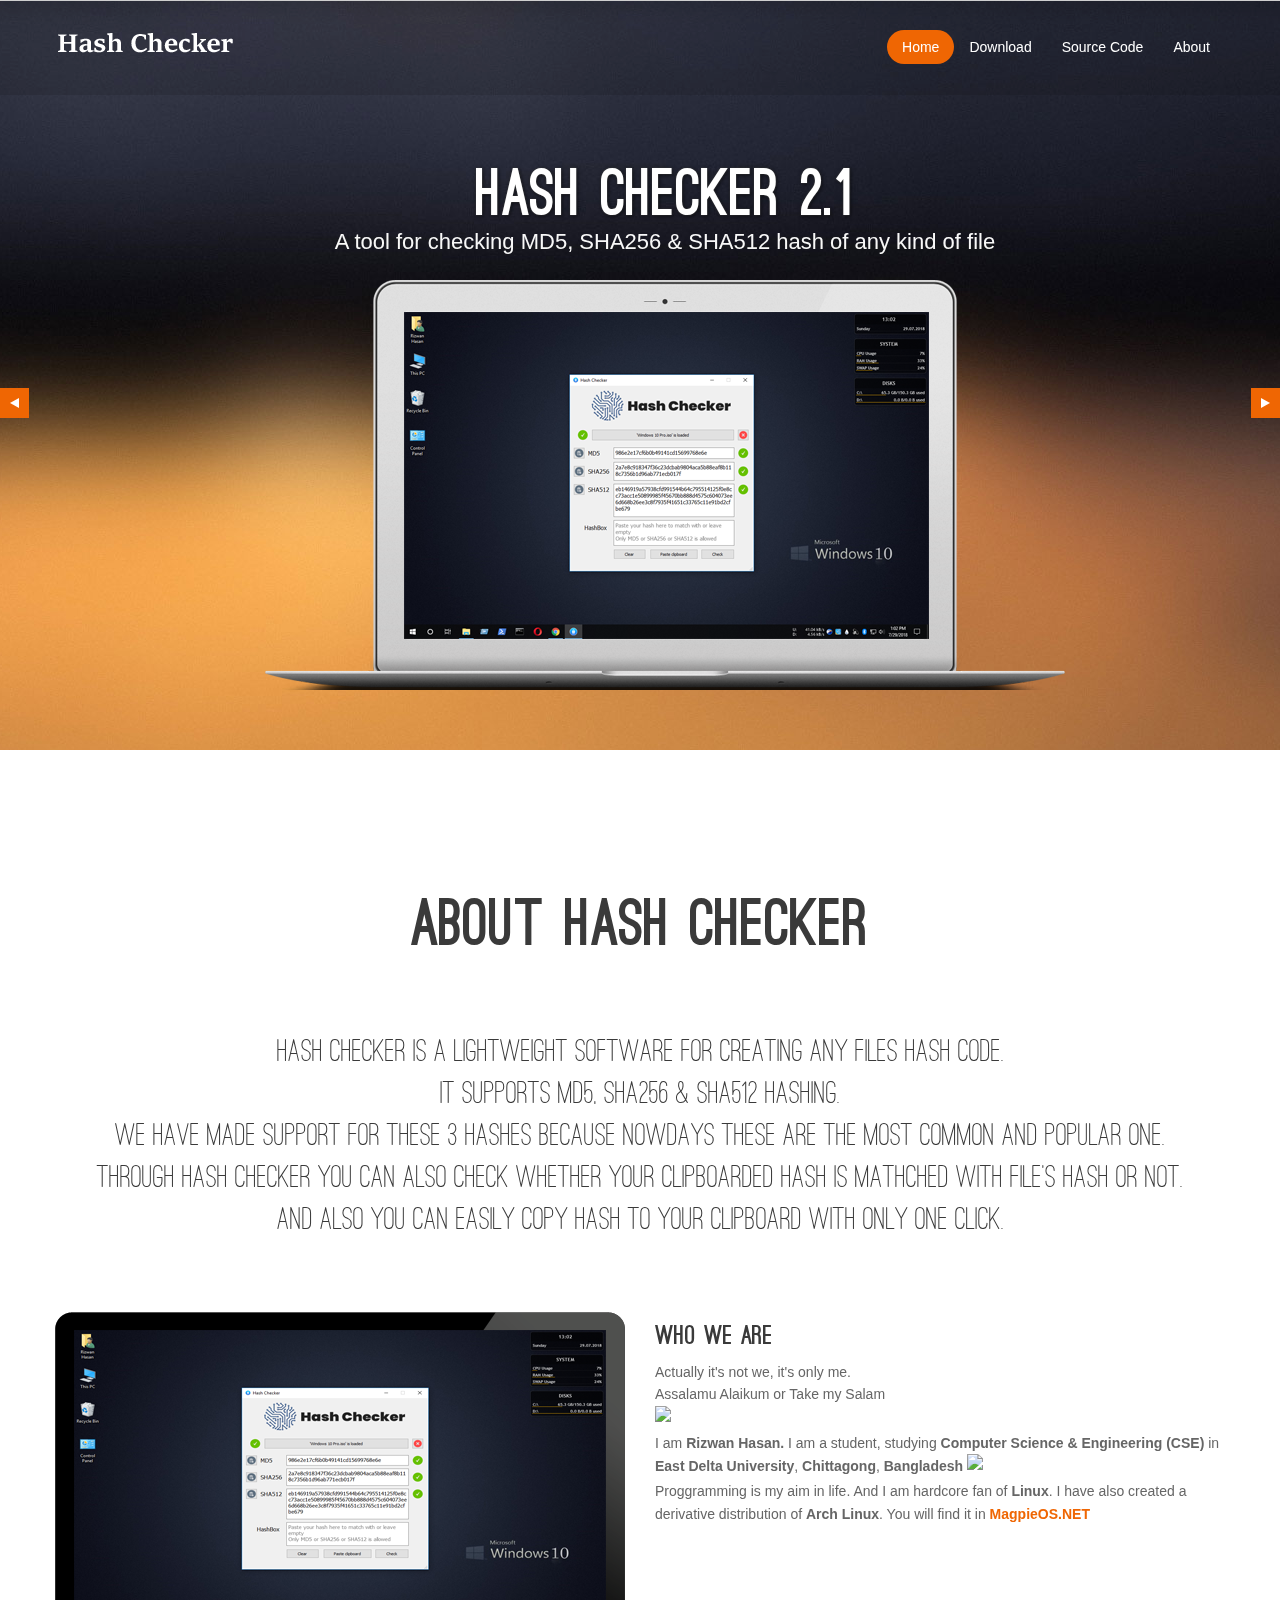
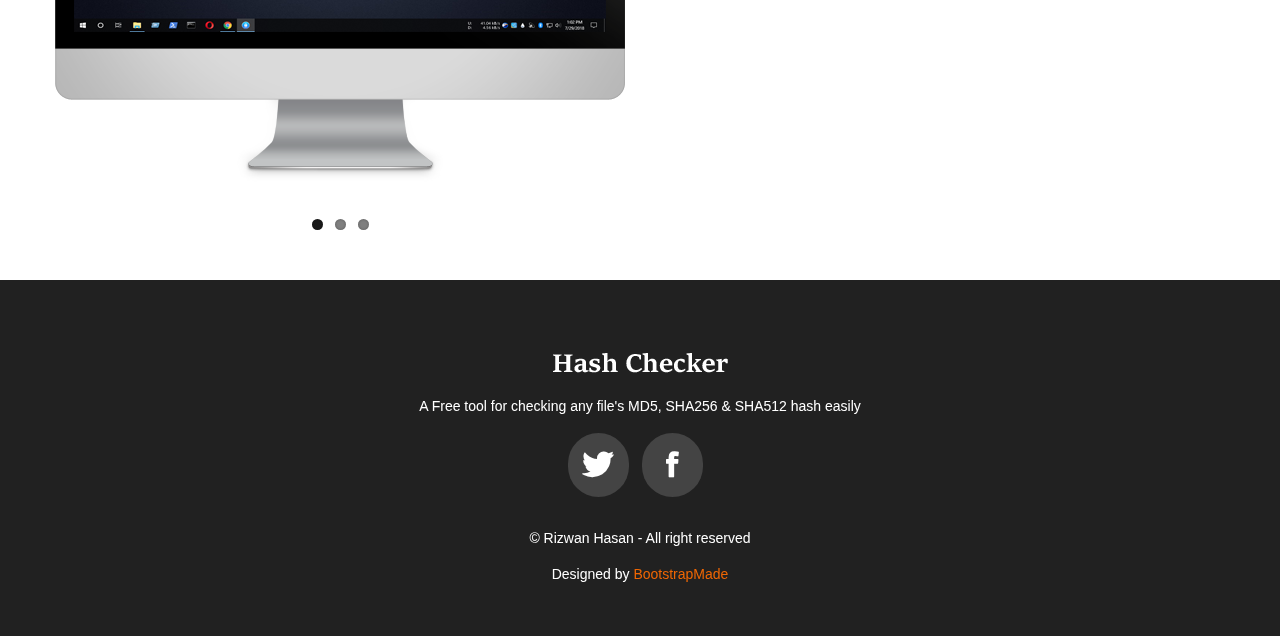
==== commit caf117dc: "updated" ====
--- a/docs/index2.html
+++ b/docs/index2.html
@@ -45,7 +45,7 @@
                 <!--<li><a href="#works">Works</a></li>-->
                 <!--<li><a href="#contact">Contact</a></li>-->
                 <li class="dropdown">
-                  <a href="https://github.com/Rizwan-Hasan/Hash-Checker/releases/tag/v2.0">Download</a>
+                  <a href="https://github.com/Rizwan-Hasan/Hash-Checker/releases/tag/v2.1">Download</a>
                   <ul class="dropdown-menu">
                     <li><a href="https://sourceforge.net/projects/free-hash-checker/files/Hash-Checker_v2.1-Linux_64-bit.AppImage/download" class="external">Linux x64 (.AppImage)</a></li>
                     <li><a href="https://sourceforge.net/projects/free-hash-checker/files/Hash-Checker_v2.1-Windows_64-bit.exe/download" class="external">Windows x64 (.Exe)</a></li>
@@ -86,7 +86,7 @@
               <ul>
                 <li class="animate-in">
                   <div class="info letter-container">
-                    <h2 class="fade">Hash Checker 2.0</h2>
+                    <h2 class="fade">Hash Checker 2.1</h2>
                   </div>
                   <h4 class="subtitle">A tool for checking MD5, SHA256 & SHA512 hash of any kind of file</h4>
                   <div class="bottomup">
